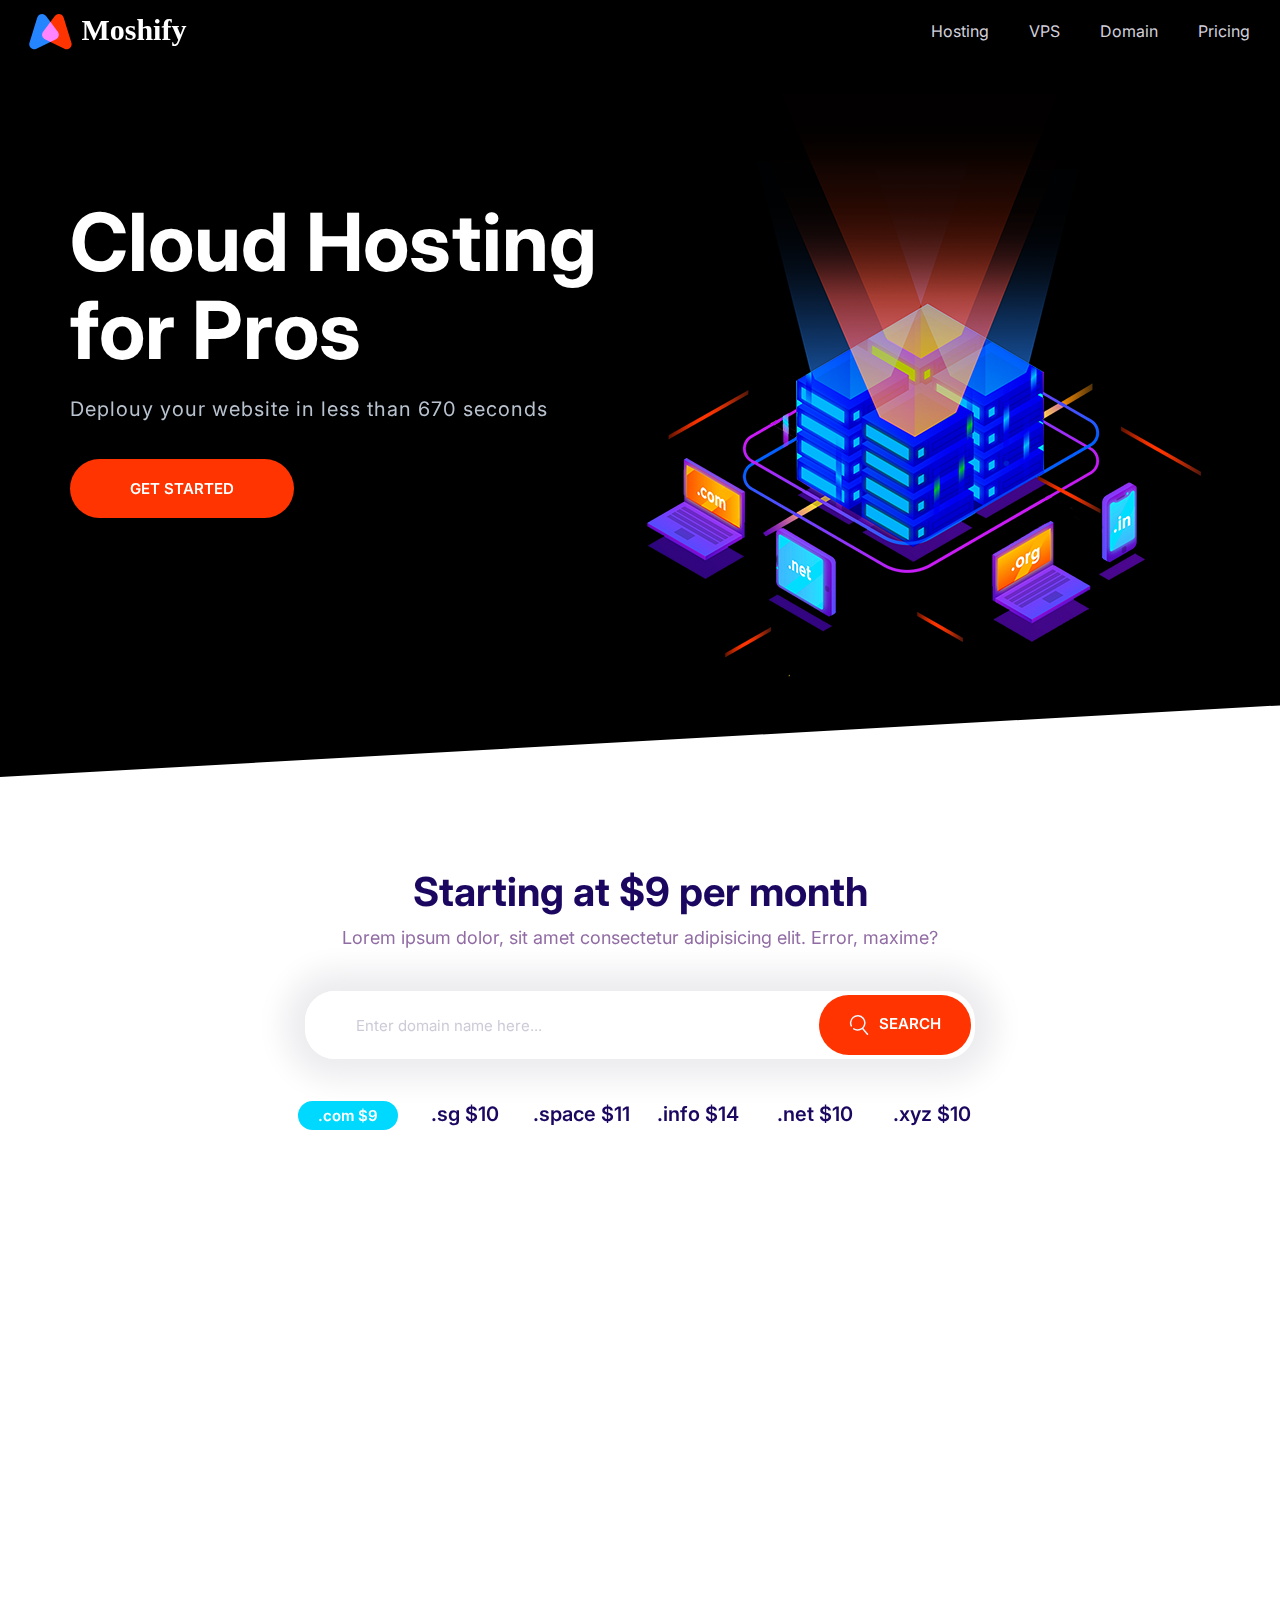
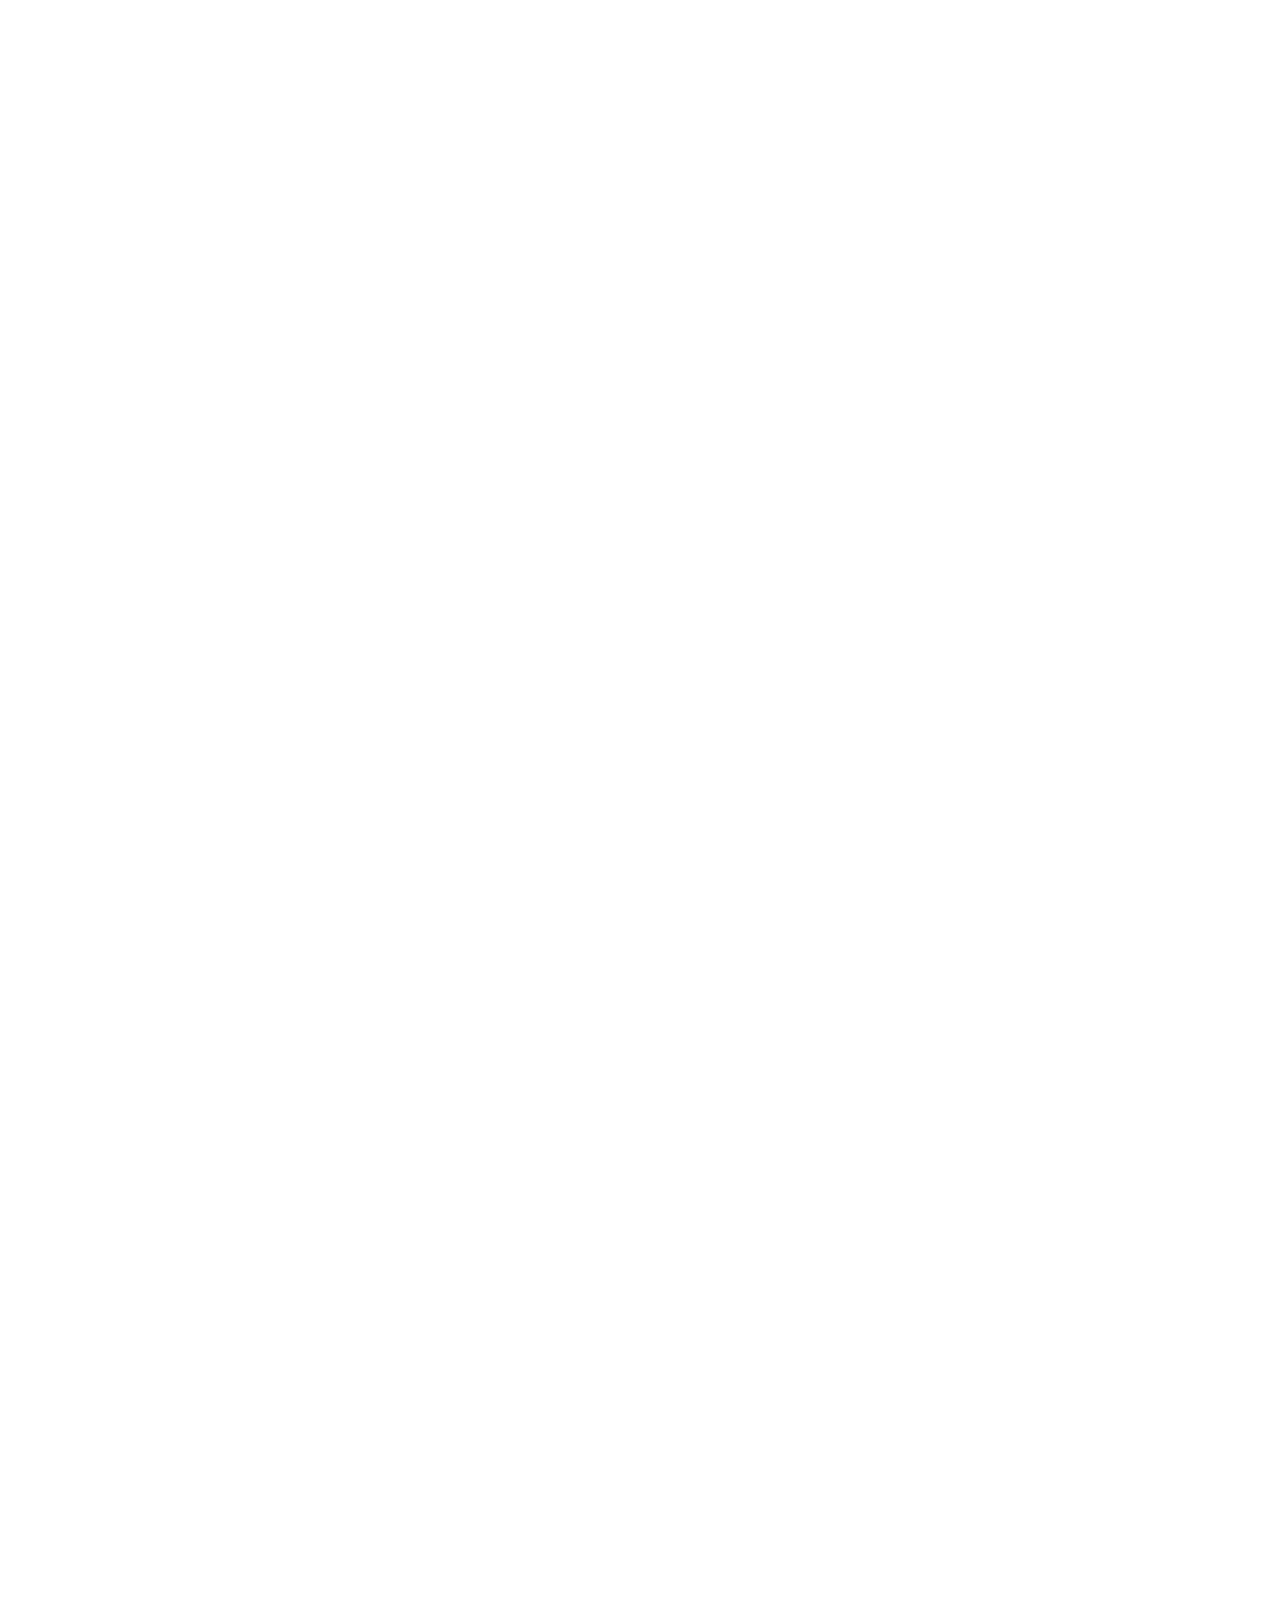
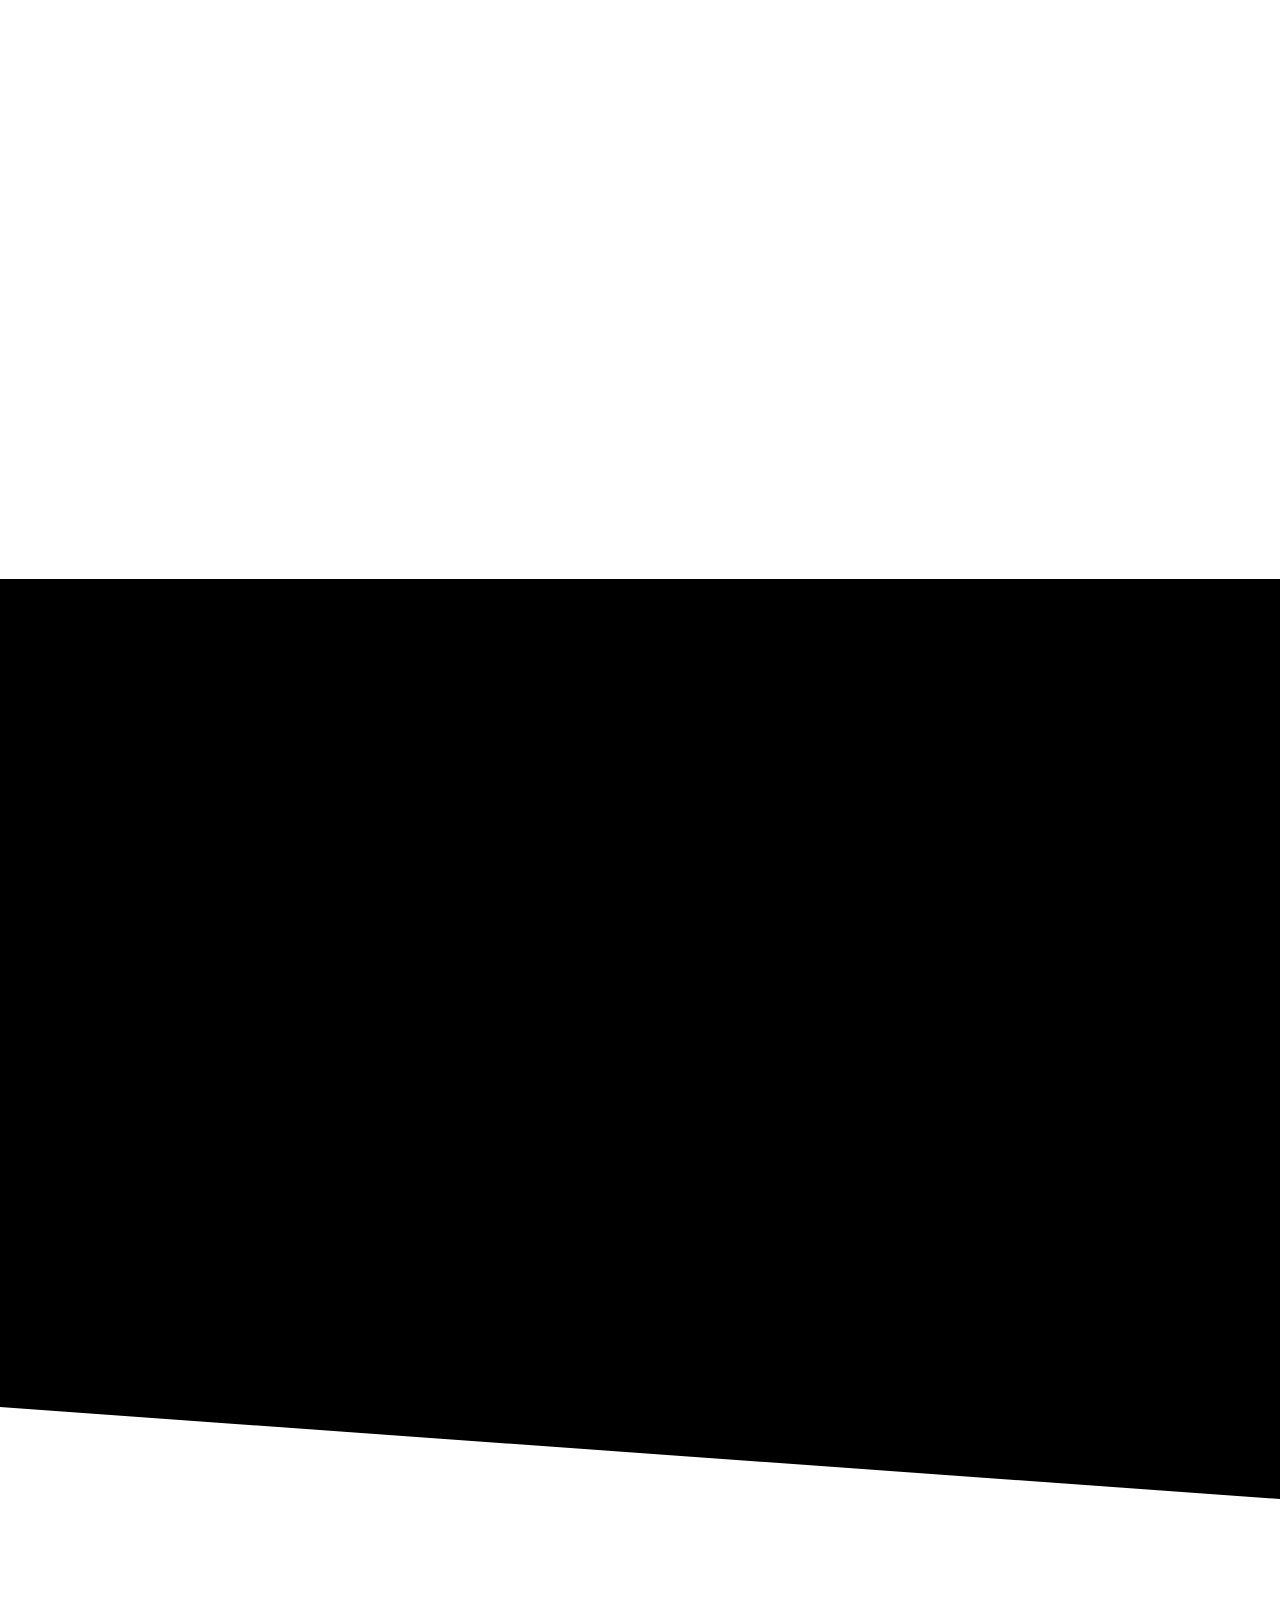
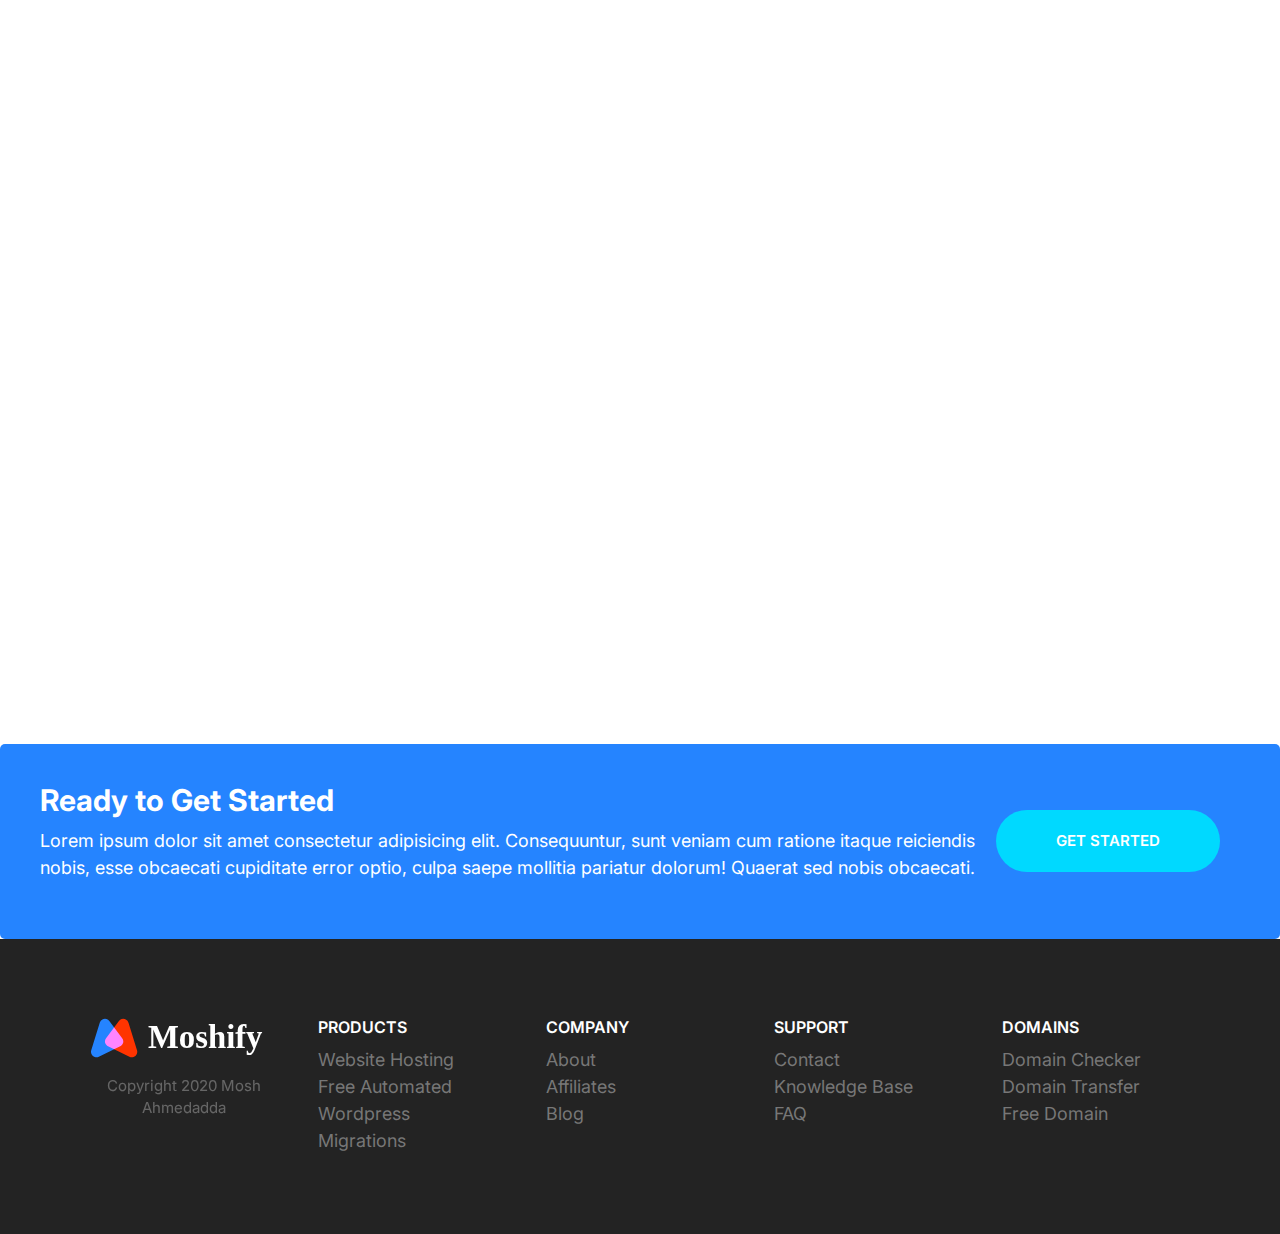
==== index.html @ 7b1c77ed "Moved all files to this new folder." ====
<!DOCTYPE html>
<html lang="en">
  <head>
    <meta charset="UTF-8" />
    <meta http-equiv="X-UA-Compatible" content="IE=edge" />
    <meta name="viewport" content="width=device-width, initial-scale=1.0" />
    <meta name="description" content="Deploy your website in less than 60 secconds">
    <meta property="og:title" content="Moshify...">
    <meta property="og:description" content="Moshify...">
    <meta property="og:image" content="http://">
    <meta property="og:url" content="https://moshified.com">
    <title>Moshify - Go Online for Just $9</title>
    <link rel="preconnect" href="https://fonts.googleapis.com" />
    <link rel="preconnect" href="https://fonts.gstatic.com" crossorigin />
    <link
      href="https://fonts.googleapis.com/css2?family=Inter:wght@400;600;700&family=Open+Sans:wght@400;700&display=swap"
      rel="stylesheet"
    />
    <link rel="stylesheet" href="css/normalize.css" />
    <link rel="stylesheet" href="css/styles.css" />
    <link rel="stylesheet" href="https://unpkg.com/aos@next/dist/aos.css" />
  </head>
  <body>
    <header>
      <nav class="nav collapsible collapsible--expanded">
        <a class="nav__brand" href="/"><img src="images/logo.svg" alt="" /></a>
      <svg class="icon icon--white nav__toggler">
        <use href="images/sprite.svg#menu"></use>
      </svg>
      <ul class="list nav__list collapsible__content">
        <li class="nav__item"><a href="#">Hosting</a></li>
        <li class="nav__item"><a href="#">VPS</a></li>
        <li class="nav__item"><a href="#">Domain</a></li>
        <li class="nav__item"><a href="#">Pricing</a></li>
      </ul>
      </nav>
    </header>
    <section class="block block--dark block--skewed-left hero">
      <div class="container grid grid--1x2">
        <header class="block__header hero__content" data-aos="fade-down">
          <h1 class="block__heading">Cloud Hosting for Pros</h1>
          <p class="hero__tagline">Deplouy your website in less than 670 seconds</p>
          <a href="" class="btn btn--accent btn--stretched">Get Started</a>
        </header>
        <img class="hero__image" src="images/banner.png" alt="" data-aos="fade-left" />
      </div>
    </section>
    <section class="block container block-domain" data-aos="flip-down">
      <header class="block__header">
        <h2>Starting at $9 per month</h2>
        <p>
          Lorem ipsum dolor, sit amet consectetur adipisicing elit. Error,
          maxime?
        </p>
      </header>
      <div class="input-group">
        <input
          type="text"
          class="input"
          placeholder="Enter domain name here..."
        />
        <button class="btn btn--accent">
        <svg class="icon icon--white">
          <use href="images/sprite.svg#search"></use>
        </svg>Search</button>
      </div>
      <ul class="list block-domain__prices">
        <li><span class="badge badge--secondary">.com $9</span></li>
        <li>.sg $10</li>
        <li>.space $11</li>
        <li>.info $14</li>
        <li>.net $10</li>
        <li>.xyz $10</li>
      </ul>
    </section>
    <section class="block container block-plans" data-aos="fade-up">
      <div class="grid grid--1x3">
        <div>
          <div class="plan">
            <div class="card card--secondary">
              <header class="card__header">
                <h3 class="plan__name">Entry</h3>
                <span class="plan__price">$14</span>
                <span class="plan__billing-cycle">/month</span>
                <span class="badge badge--secondary badge--small">10% OFF</span>
                <span class="plan__description">Easy start on the cloud</span>
              </header>
              <div class="card__body">
                <ul class="list list--tick">
                  <li class="list__item">Unlimted Websites</li>
                  <li class="list__item">Unlimited Bandwith</li>
                  <li class="list__item">100 GB SSD Storage</li>
                  <li class="list__item">3 GB RAM</li>
                </ul>
                <button class="btn btn--outline btn--block">Buy Now</button>
              </div>
            </div>
          </div>
        </div>
        <div>
          <div class="plan plan--popular">
            <div class="card card--primary">
              <header class="card__header">
                <h3 class="plan__name">Entry</h3>
                <span class="plan__price">$14</span>
                <span class="plan__billing-cycle">/month</span>
                <span class="badge badge--primary badge--small">10% OFF</span>
                <span class="plan__description">Easy start on the cloud</span>
              </header>
              <div class="card__body">
                <ul class="list list--tick">
                  <li class="list__item">Unlimted Websites</li>
                  <li class="list__item">Unlimited Bandwith</li>
                  <li class="list__item">100 GB SSD Storage</li>
                  <li class="list__item">3 GB RAM</li>
                </ul>
                <button class="btn btn--outline btn--block">Buy Now</button>
              </div>
            </div>
          </div>
        </div>
        <div>
          <div class="plan">
            <div class="card card--secondary">
              <header class="card__header">
                <h3 class="plan__name">Entry</h3>
                <span class="plan__price">$14</span>
                <span class="plan__billing-cycle">/month</span>
                <span class="badge badge--secondary badge--small">10% OFF</span>
                <span class="plan__description">Easy start on the cloud</span>
              </header>
              <div class="card__body">
                <ul class="list list--tick">
                  <li class="list__item">Unlimted Websites</li>
                  <li class="list__item">Unlimited Bandwith</li>
                  <li class="list__item">100 GB SSD Storage</li>
                  <li class="list__item">3 GB RAM</li>
                </ul>
                <button class="btn btn--outline btn--block">Buy Now</button>
              </div>
            </div>
          </div>
        </div>
      </div>
    </section>
    <section class="block container">
      <header class="block__header" data-aos="slide-right">
        <h2>Host on the Cloud to Keep Growing</h2>
        <p>Lorem ipsum dolor sit amet, consectetur adipisicing elit. Velit, sit.</p>
      </header>
      <article class="grid grid--1x2 feature">
        <div class="feature__content" data-aos="zoom-in">
          <span class="icon-container">
          <svg class="icon icon--primary">
            <use href="images/sprite.svg#easy"></use>
          </svg>
          </span>
          <h3 class="feature__heading">Super Easy To use</h3>
          <p>Lorem ipsum dolor sit amet consectetur adipisicing elit. Quidem, tenetur.</p>
          <a href="#" class="link-arrow">Learn More</a>
        </div>
        <picture data-aos="zoom-in-up">
          <source type="image/webp" srcset="images/easy.webp 1x, images/easy@2x.webp 2x">
          <source type="image/jpg" srcset="images/easy.jpg 1x, images/easy@2x.jpg 2x">
          <img class="feature__image" src="images/easy@2x.jpg" alt="">
        </picture>
      </article>
      <article class="grid grid--1x2 feature">
        <div class="feature__content" data-aos="zoom-in-left" >
          <span class="icon-container">
          <svg class="icon icon--primary">
            <use href="images/sprite.svg#growth"></use>
          </svg>
          </span>
          <h3 class="feature__heading">Simply Fast Websites</h3>
          <p>Lorem ipsum dolor sit amet consectetur adipisicing elit. Quidem, tenetur.</p>
          <a href="#" class="link-arrow">Learn More</a>
        </div>
        <picture data-aos="zoom-in-right">
          <source type="image/webp" srcset="images/fast.webp 1x, images/fast@2x.webp 2x">
          <source type="image/jpg" srcset="images/fast.jpg 1x, images/fast@2x.jpg 2x">
          <img class="feature__image" src="images/fast@2x.jpg" alt="">
        </picture>
      </article>
      <article class="grid grid--1x2 feature">
        <div class="feature__content" data-aos="fade-left">
          <span class="icon-container">
          <svg class="icon icon--primary">
            <use href="images/sprite.svg#wordpress"></use>
          </svg>
          </span>
          <h3 class="feature__heading">Wordpress Made Easy</h3>
          <p>Lorem ipsum dolor sit amet consectetur adipisicing elit. Quidem, tenetur.</p>
          <a href="#" class="link-arrow">Learn More</a>
        </div>
        <picture data-aos="fade-right">
          <source type="image/webp" srcset="images/wordpress.webp 1x, images/wordpress@2x.webp 2x">
          <source type="image/jpg" srcset="images/wordpress.jpg 1x, images/wordpress@2x.jpg 2x">
          <img class="feature__image" src="images/wordpress@2x.jpg" alt="">
        </picture>
      </article>
      <article class="grid grid--1x2 feature">
        <div class="feature__content" data-aos="fade-up-right">
          <span class="icon-container">
          <svg class="icon icon--primary">
            <use href="images/sprite.svg#clock"></use>
          </svg>
          </span>
          <h3 class="feature__heading">24/7 Expert Support</h3>
          <p>Lorem ipsum dolor sit amet consectetur adipisicing elit. Quidem, tenetur.</p>
          <a href="#" class="link-arrow">Learn More</a>
        </div>
        <picture data-aos="fade-up-left">
          <source type="image/webp" srcset="images/support.webp 1x, images/support@2x.webp 2x">
          <source type="image/jpg" srcset="images/support.jpg 1x, images/support@2x.jpg 2x">
          <img class="feature__image" src="images/support@2x.jpg" alt="">
        </picture>
      </article>
    </section>
    <section class="block block--dark block--skewed-right block-showcase">
      <header class="block__header" data-aos="fade-right">
        <h2>User-friendly Control Panel</h2>
      </header>
      <div class="container grid grid--1x2">
        <picture class="block-showcase__image" data-aos="slide-right">
          <source
            type="image/webp"
            srcset="images/ipad.webp 1x, images/ipad@2x.webp 2x"
          />
          <source
            type="image/png"
            srcset="images/ipad.png 1x, images/ipad@2x.png 2x"
          />
          <img src="images/ipad.png" alt="" />
        </picture>
        <ul class="list" data-aos="fade-left">
          <li><div class="media">
            <div class="media__image">
              <svg class="icon icon--primary">
                <use href="images/sprite.svg#snap"></use>
              </svg>
            </div>
            <div class="media__body">
              <h3 class="media__title">Easy Start & Managed Updates</h3>
              <p>Lorem ipsum dolor sit amet consectetur adipisicing elit. At ipsum suscipit ut repellendus blanditiis totam, libero molestiae ex necessitatibus voluptas tempora vel voluptatum rem expedita quos quis nemo sed vero.</p>
            </div>
          </div></li>
          <li><div class="media">
            <div class="media__image">
              <svg class="icon icon--primary">
                <use href="images/sprite.svg#growth"></use>
              </svg>
            </div>
            <div class="media__body">
              <h3 class="media__title">Staging, GIT & WPCLI</h3>
              <p>Lorem ipsum dolor sit amet consectetur adipisicing elit. At ipsum suscipit ut repellendus blanditiis totam, libero molestiae ex necessitatibus voluptas tempora vel voluptatum rem expedita quos quis nemo sed vero.</p>
            </div>
          </div></li>
          <li><div class="media">
            <div class="media__image">
              <svg class="icon icon--primary">
                <use href="images/sprite.svg#wordpress"></use>
              </svg>
            </div>
            <div class="media__body">
              <h3 class="media__title">Dynamic Caching & More</h3>
              <p>Lorem ipsum dolor sit amet consectetur adipisicing elit. At ipsum suscipit ut repellendus blanditiis totam, libero molestiae ex necessitatibus voluptas tempora vel voluptatum rem expedita quos quis nemo sed vero.</p>
            </div>
          </div></li>
        </ul>
      </div>
    </section>
    <section class="block" data-aos="zoom-in">
      <header class="block__header" >
        <h2>What our Customers are Saying</h2>
        <p>Lorem ipsum dolor sit amet consectetur adipisicing elit. Fugiat, nesciunt.</p>
      </header>
      <div class="container" >
        <div class="card testimonial">
          <div class="grid grid--1x2">
            <div class="testimonial__image">
              <img src="images/testimonial.jpg" alt="A happy, smiling customer" />
              <span class="icon-container icon-container--accent">
              <svg class="icon icon--white icon--small">
                <use href="images/sprite.svg#quotes"></use>
              </svg>
              </span>
            </div>
            <blockquote class="quote">
              <p class="quote__text">
                Lorem ipsum, dolor sit amet consectetur adipisicing elit. Porro tempore
                necessitatibus quae tenetur dicta ratione atque natus aut dolores ea?
              </p>
              <footer>
                <div class="media">
                  <div class="media__image">
                    </svg><svg class="icon icon--primary quote__line">
                      <use href="images/sprite.svg#line"></use>
                    </svg>
                  </div>
                  <div class="media__body">
                    <h3 class="media__title quote__author">John Smith</h3>
                    <p class="quote__company">ABC Company</p>
                  </div>
                </div>
              </footer>
            </blockquote>
          </div>
        </div>
      </div>
    </section>
    <div class="callout callout--primary">
      <div class="grid grid--1x2">
        <div class="callout__content">
          <h2 class="callout__heading">Ready to Get Started</h2>
          <p>
            Lorem ipsum dolor sit amet consectetur adipisicing elit. Consequuntur,
            sunt veniam cum ratione itaque reiciendis nobis, esse obcaecati
            cupiditate error optio, culpa saepe mollitia pariatur dolorum! Quaerat
            sed nobis obcaecati.
          </p>
        </div>
        <a href="" class="btn btn--secondary btn--stretched">Get Started</a>
      </div>
    </div>
    <footer class="block block--dark footer">
      <div class="container grid footer__sections">
        <section class="collapsible collapsible--expanded footer__section">
          <div class="collapsible__header">
            <h2 class="collapsible__heading footer__heading">Products</h2>
            <svg class="icon icon--white collapsible__chevron">
              <use href="images/sprite.svg#chevron"></use>
            </svg>
          </div>
          <div class="collapsible__content">
            <ul class="list">
              <li><a href="#">Website Hosting</a></li>
              <li><a href="#">Free Automated Wordpress</a></li>
              <li><a href="#">Migrations</a></li>
            </ul>
          </div>
        </section>
        <section class="collapsible footer__section">
          <div class="collapsible__header">
            <h2 class="collapsible__heading footer__heading">Company</h2>
            <svg class="icon icon--white collapsible__chevron">
              <use href="images/sprite.svg#chevron"></use>
            </svg>
          </div>
          <div class="collapsible__content">
            <ul class="list">
              <li><a href="#">About</a></li>
              <li><a href="#">Affiliates</a></li>
              <li><a href="#">Blog</a></li>
            </ul>
          </div>
        </section>
        <section class="collapsible footer__section">
          <div class="collapsible__header">
            <h2 class="collapsible__heading footer__heading">Support</h2>
            <svg class="icon icon--white collapsible__chevron">
              <use href="images/sprite.svg#chevron"></use>
            </svg>
          </div>
          <div class="collapsible__content">
            <ul class="list">
              <li><a href="#">Contact</a></li>
              <li><a href="#">Knowledge Base</a></li>
              <li><a href="#">FAQ</a></li>
            </ul>
          </div>
        </section>
        <section class="collapsible footer__section">
          <div class="collapsible__header">
            <h2 class="collapsible__heading footer__heading">Domains</h2>
            <svg class="icon icon--white collapsible__chevron">
              <use href="images/sprite.svg#chevron"></use>
            </svg>
          </div>
          <div class="collapsible__content">
            <ul class="list">
              <li><a href="#">Domain Checker</a></li>
              <li><a href="#">Domain Transfer</a></li>
              <li><a href="#">Free Domain</a></li>
            </ul>
          </div>
        </section>
        <section class="footer__brand">
          <img src="images/logo.svg" alt="">
          <p class="footer__copyright">Copyright 2020 Mosh Ahmedadda</p>
        </section>
      </div>
    </footer>
    <script src="js/main.js"></script>
    <script src="https://unpkg.com/aos@next/dist/aos.js"></script>
    <script>
      AOS.init();
    </script>
  </body>
</html>
---- css/styles.css ----
:root {
  --color-primary: #2584ff;
  --color-secondary: #00d9ff;
  --color-accent: #ff3400;
  --color-headings: #1b0760;
  --color-body: #916ca4;
  --color-body-darker: #5c5577;
  --color-border: #ccc;
  --border-radius: 30px;
}

*,
*::after,
*::before {
  box-sizing: border-box;
}

/* Typography */
::selection {
  background: var(--color-primary);
  color: #fff;
}

html {
  /* 62.5% of 16px = 10px */
  font-size: 62.5%;
}

body {
  font-family: Inter, Arial, Helvetica, sans-serif;
  font-size: 2.4rem;
  line-height: 1.5;
  color: var(--color-body);
}

h1,
h2,
h3 {
  color: var(--color-headings);
  margin-bottom: 1rem;
  line-height: 1.1;
}

h1 {
  font-size: 7rem;
}

h2 {
  font-size: 4rem;
}

h3 {
  font-size: 3rem;
  font-weight: 500;
}

p {
  margin-top: 0;
}

@media screen and (min-width: 1024px) {
  body {
    font-size: 1.8rem;
  }
  h1 {
    font-size: 8rem;
  }
  h2 {
    font-size: 4rem;
  }
  h3 {
    font-size: 2.4rem;
  }
}

a {
  text-decoration: none;
}

/* Links */
.link-arrow {
  color: var(--color-accent);
  text-transform: uppercase;
  font-size: 2rem;
  font-weight: bold;
}

.link-arrow::after {
  content: "-->";
  margin-left: 5px;
  transition: margin 0.15s;
}

.link-arrow:hover::after {
  margin-left: 10px;
}

@media screen and (min-width: 1024px) {
  .link-arrow {
    font-size: 1.5rem;
  }
}

/* Badges */

.badge {
  border-radius: 20px;
  font-size: 2rem;
  font-weight: 600;
  padding: 0.5rem 2rem;
  white-space: nowrap;
}

.badge--primary {
  background: var(--color-primary);
  color: #fff;
}

.badge--secondary {
  background: var(--color-secondary);
  color: #fff;
}

.badge--small {
  font-size: 1.6rem;
  padding: 0.5rem 1.5rem;
}

@media screen and (min-width: 1024px) {
  .badge {
    font-size: 1.5rem;
  }

  .badge--small {
    font-size: 1.2rem;
  }
}

/* Lists */

.list {
  list-style: none;
  padding-left: 0;
}

.list--inline .list__item {
  display: inline-block;
  margin-right: 2rem;
}

.list--tick {
  list-style-image: url(../images/tick.svg);
  padding-left: 3rem;
  color: var(--color-headings);
}

.list--tick .list__item {
  padding-left: 0.5rem;
  margin-bottom: 1rem;
}

@media screen and (min-width: 1024px) {
  .list--tick .list__item {
    padding-left: 0;
  }
}

/* Icons */

.icon {
  width: 40px;
  height: 40px;
}

.icon--primary {
  fill: var(--color-primary);
}

.icon--small {
  width: 30px;
  height: 30px;
}

.icon--white {
  fill: #fff;
}

.icon-container {
  background: #f3f9f8;
  width: 64px;
  height: 64px;
  border-radius: 100%;
  display: inline-flex;
  justify-content: center;
  align-items: center;
}

.icon-container--accent {
  background: var(--color-accent);
}

/* Buttons */

.btn {
  border-radius: 40px;
  border: 0;
  color: #fff;
  cursor: pointer;
  font-size: 1.8rem;
  font-weight: 600;
  margin: 1rem 0;
  outline: 0;
  padding: 2rem 3rem;
  text-align: center;
  text-transform: uppercase;
  white-space: nowrap;
}

.btn .icon {
  width: 2rem;
  height: 2rem;
  margin-right: 1rem;
  vertical-align: middle;
}

.btn--primary {
  background: var(--color-primary);
  color: #fff;
}

.btn--primary:hover {
  background: #3a8ffd;
}

.btn--secondary {
  background: var(--color-secondary);
  color: #fff;
}

.btn--secondary:hover {
  background: #00c8eb;
}

.btn--accent {
  background: var(--color-accent);
  color: #fff;
}

.btn--accent:hover {
  background: #ec3000;
}

.btn--block {
  width: 100%;
  display: inline-block;
}

.btn--outline {
  background: #fff;
  color: var(--color-headings);
  border: 2px solid var(--color-headings);
}

.btn--stretched {
  padding-left: 6rem;
  padding-right: 6rem;
}

.btn--outline:hover {
  background: var(--color-headings);
  color: #fff;
}

@media screen and (min-width: 1024px) {
  .btn {
    font-size: 1.5rem;
  }
}

/* Inputs */

.input {
  border-radius: var(--border-radius);
  border: 1px solid var(--color-border);
  color: var(--color-headings);
  font-size: 2rem;
  outline: 0;
  padding: 1.5rem 3.5rem;
}

::placeholder {
  color: #cdcbd7;
}

.input-group {
  border: 1px solid var(--color-border);
  border-radius: var(--border-radius);
  display: flex;
}

.input-group .input {
  border: 0;
  flex-grow: 1;
  padding: 1.5rem 4vw;
  width: 0;
}

.input-group .btn {
  margin: 4px;
}

@media screen and (min-width: 1024px) {
  .input {
    font-size: 1.5rem;
  }
}

/* Cards */

.card {
  border-radius: 7px;
  box-shadow: 0 0 20px 10px #f3f3f3;
  overflow: hidden;
}

.card__header,
.card__body {
  padding: 2rem 3rem;
}

.card--primary .card__header {
  background: var(--color-primary);
  color: #fff;
}

.card--secondary .card__header {
  background: var(--color-secondary);
  color: #fff;
}

.card--primary .badge--primary {
  background: #126de4;
}

.card--secondary .badge--secondary {
  background: #02cdf1;
}

/* Plans */
.plan {
  transition: transform 0.2s ease-out;
}

.plan__name {
  color: #fff;
  margin: 0;
  font-weight: 500;
  font-size: 2.4rem;
}

.plan__price {
  font-size: 6rem;
}

.plan__billing-cycle {
  font-size: 2.4rem;
  font-weight: 300;
  opacity: 0.8;
  margin-right: 1rem;
}

.plan__description {
  font-size: 2rem;
  font-weight: 300;
  letter-spacing: 1px;
  display: block;
}

.plan .list__item {
  margin-bottom: 2rem;
}

.plan--popular {
  transform: scale(1.1);
}

.plan--popular .card__header {
  position: relative;
}

.plan--popular .card__header::before {
  content: url(../images/popular.svg);
  width: 40px;
  display: inline-block;
  position: absolute;
  top: -6px;
  right: 5%;
}

.plan:hover {
  transform: scale(1.05);
}

.plan--popular:hover {
  transform: scale(1.15);
}

@media screen and (min-width: 1024px) {
  .plan__name {
    font-size: 1.4rem;
  }

  .plan__price {
    font-size: 5rem;
  }

  .plan__billing-cycle {
    font-size: 1.6rem;
  }

  .plan__description {
    font-size: 1.7rem;
  }
}

/* Media */

.media {
  display: flex;
  margin-bottom: 4rem;
}

.media__title {
  margin-top: 0;
}

.media__body {
  margin: 0 2rem;
}

.media__image {
  margin-top: 1rem;
}

/* Quote */
.quote {
  font-size: 3rem;
  font-style: italic;
  color: var(--color-body-darker);
  line-height: 1.3;
}

.quote__text::before {
  content: open-quote;
}

.quote__text::after {
  content: close-quote;
}

.quote__author {
  font-size: 3rem;
  font-style: normal;
  font-weight: 500;
  margin-bottom: 0;
}

.quote__company {
  font-size: 2rem;
  font-style: normal;
  opacity: 0.4;
}

.quote__line {
  position: relative;
  bottom: 10px;
}

@media screen and (min-width: 1024px) {
  .quote {
    font-size: 2rem;
  }

  .quote__author {
    font-size: 2.4rem;
  }

  .quote__company {
    font-size: 1.6rem;
  }
}

/* Grids */
.grid {
  display: grid;
}

@media screen and (min-width: 768px) {
  .grid--1x2 {
    grid-template-columns: repeat(2, 1fr);
  }
}

@media screen and (min-width: 1024px) {
  .grid--1x3 {
    grid-template-columns: repeat(3, 1fr);
  }
}

/* Testimonials */
.testimonial {
  padding: 3rem;
}

.testimonial__image {
  position: relative;
}

.testimonial__image > img {
  width: 100%;
}

.testimonial__image > .icon-container {
  position: absolute;
  top: 3rem;
  right: -32px;
}

@media screen and (min-width: 768px) {
  .testimonial .quote,
  .testimonial .quote__author {
    font-size: 2.4rem;
  }

  .testimonial .quote {
    margin-left: 6rem;
  }
}

/* Callouts */
.callout {
  padding: 4rem;
  border-radius: 5px;
}

.callout--primary {
  background: var(--color-primary);
  color: #fff;
}

.callout__heading {
  color: #fff;
  margin-top: 0;
  font-size: 3rem;
}

.callout .btn {
  align-self: center;
  justify-self: center;
}

.callout__content {
  text-align: center;
}

@media screen and (min-width: 768px) {
  .callout .grid--1x2 {
    grid-template-columns: 1fr auto;
  }

  .callout__content {
    text-align: left;
  }

  .callout .btn {
    justify-self: start;
    margin: 0 2rem;
  }
}

/* Collapsibles */
.collapsible__header {
  display: flex;
  justify-content: space-between;
}

.collapsible__heading {
  margin-top: 0;
  font-size: 3rem;
}

.collapsible__chevron {
  transform: rotate(-90deg);
  transition: transform 0.3s;
}

.collapsible__content {
  max-height: 0;
  overflow: hidden;
  opacity: 0;
  transition: all 0.3s;
}

.collapsible--expanded .collapsible__chevron {
  transform: rotate(0);
}

.collapsible--expanded .collapsible__content {
  max-height: 100vh;
  opacity: 1;
}

.collapsible__content-list {
  padding-left: 1rem;
  padding-bottom: 2rem;
  padding-top: 0;
}

/* Blocks */
.block {
  --padding-vertical: 6rem;
  padding: var(--padding-vertical) 2rem;
}

.block__header {
  text-align: center;
  margin-bottom: 4rem;
}

.block__heading {
  margin-top: 0;
}

.block--dark {
  background: #000;
  color: #7b858b;
}

.block--dark h1,
.block--dark h2,
.block--dark h3 {
  color: #fff;
}

.block--skewed-right {
  padding-bottom: calc(var(--padding-vertical) + 4rem);
  clip-path: polygon(0 0, 100% 0%, 100% 100%, 0 90%);
}

.block--skewed-left {
  padding-bottom: calc(var(--padding-vertical) + 4rem);
  clip-path: polygon(0 0, 100% 0%, 100% 90%, 0 100%);
}

.container {
  max-width: 1140px;
  margin: 0 auto;
}

/* Navigation */
.nav {
  background: #000;
  display: flex;
  justify-content: space-between;
  flex-wrap: wrap;
  padding: 0 1rem;
  align-items: center;
}

.nav__list {
  width: 100%;
  margin: 0;
}

.nav__item {
  padding: 0.5rem 2rem;
  border-bottom: 1px solid #222;
}

.nav__item > a {
  color: #d2d0db;
  transition: color 0.3s;
}

.nav__item > a:hover {
  color: #fff;
}

.nav__toggler {
  opacity: 0.5;
  transition: box-shadow 0.15s;
  cursor: pointer;
}

.nav.collapsible--expanded .nav__toggler {
  opacity: 1;
  box-shadow: 0 0 0 3px #666;
  border-radius: 5px;
}

.nav__brand {
  transform: translateY(5px);
}

@media screen and (min-width: 768px) {
  .nav__toggler {
    display: none;
  }

  .nav__list {
    width: auto;
    display: flex;
    font-size: 1.6rem;
    max-height: 100%;
    opacity: 1;
  }

  .nav__item {
    border: 0;
  }
}

/* Hero */

.hero__tagline {
  font-size: 2rem;
  color: #b9c3cf;
  letter-spacing: 1px;
  margin: 2rem 0 5rem;
}

.hero__image {
  width: 100%;
}

@media screen and (min-width: 768px) {
  .hero {
    padding-top: 0;
  }
  .hero__content {
    text-align: left;
    align-self: center;
  }
}

/* Domain Block */
.block-domain .input-group {
  box-shadow: 0 0 30px 20px #ecebee;
  border: 0;
  margin: 4rem auto;
  max-width: 670px;
}

.block-domain__prices {
  color: var(--color-headings);
  display: grid;
  grid-template-columns: repeat(2, 1fr);
  grid-template-rows: repeat(2, 6rem);
  font-size: 2rem;
  font-weight: 600;
  justify-items: center;
  max-width: 700px;
  margin: 0 auto;
}

@media screen and (min-width: 768px) {
  .block-domain__prices {
    grid-template-columns: repeat(auto-fit, minmax(10rem, 1fr));
  }
}

/* Plans Block */
.block-plans .grid {
  gap: 8rem 4rem;
}

.block-plans .card {
  max-width: 500px;
  margin: 0 auto;
}

/* Feature Block */
.feature {
  gap: 4rem 2rem;
  margin: 12rem;
}

.feature:first-of-type {
  margin-top: 6rem;
}

.feature__heading {
  margin: 1rem 0;
}

.feature__image {
  width: 100%;
}

@media screen and (min-width: 768px) {
  .feature:nth-of-type(even) .feature__content {
    order: 2;
  }
}

/* Showcase Block */
.block-showcase__image > img {
  width: 100%;
}

@media screen and (min-width: 768px) {
  .block-showcase .grid {
    grid-template-columns: 50% 50%;
  }

  .block-showcase__image {
    justify-self: end;
  }

  .block-showcase__image > img {
    width: auto;
    max-width: 700px;
  }
}

/* Footer */
.footer {
  background: #232323;
}

.footer a {
  color: #777;
  transition: color 0.3s;
}

.footer a:hover {
  color: #fff;
}

.footer__section {
  padding: 2rem;
  border-bottom: 1px solid #393939;
}

.footer__section .list {
  margin: 0;
}

.footer__heading {
  text-transform: uppercase;
  font-weight: 600;
}

.footer__brand {
  margin-top: 5rem;
  text-align: center;
}

.footer__brand img {
  /* TODO: Consider refactoring this and applying to all images. */
  width: 100%;
  max-width: 230px;
}

.footer__copyright {
  font-size: 2.1rem;
  color: #fff;
  opacity: 0.3;
}

@media screen and (min-width: 768px) {
  .footer__sections {
    grid-template-columns: repeat(auto-fit, minmax(10rem, 1fr));
  }

  .footer .collapsible__chevron {
    display: none;
  }

  .footer .collapsible__content {
    opacity: 1;
    max-height: 100%;
  }

  .footer__brand {
    order: -1;
    margin-top: 1rem;
  }

  .footer__copyright {
    font-size: 1.5rem;
  }

  .footer__section {
    border: none;
  }

  .footer__heading {
    font-size: 1.6rem;
  }
}
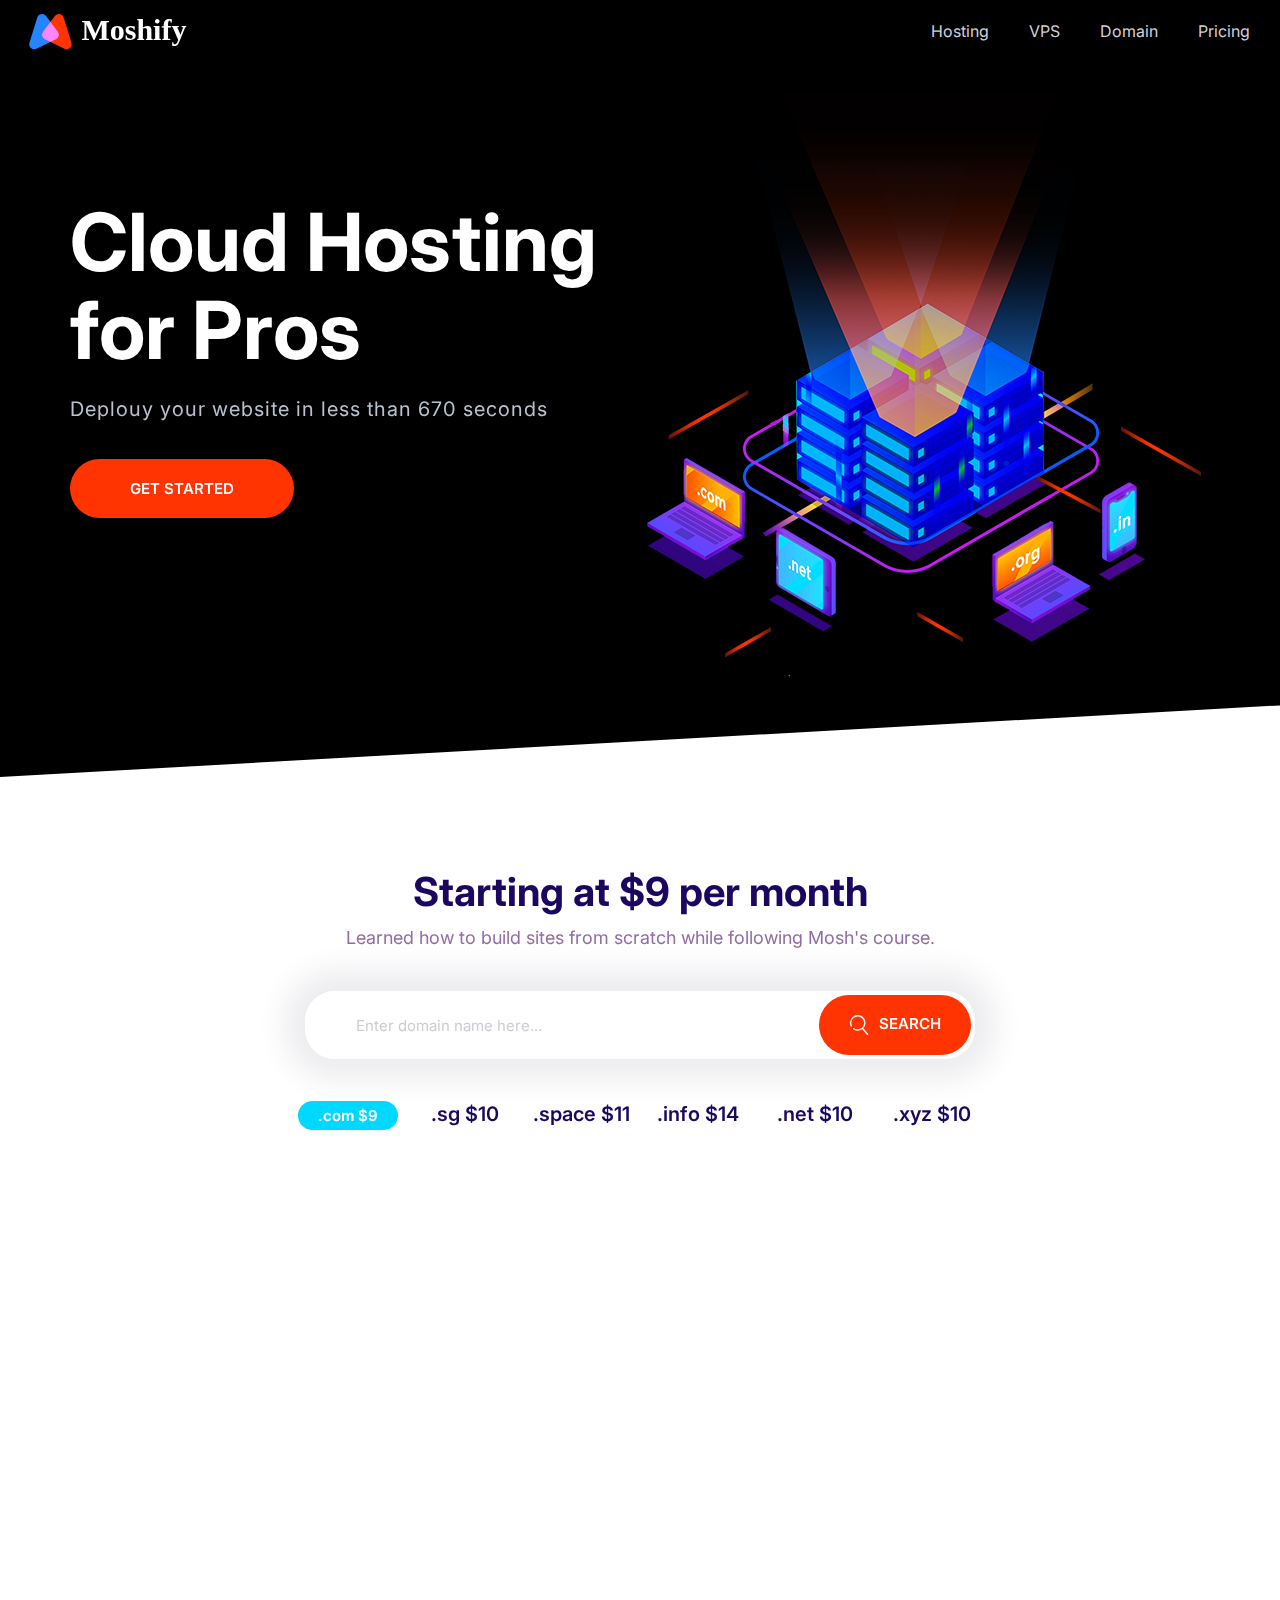
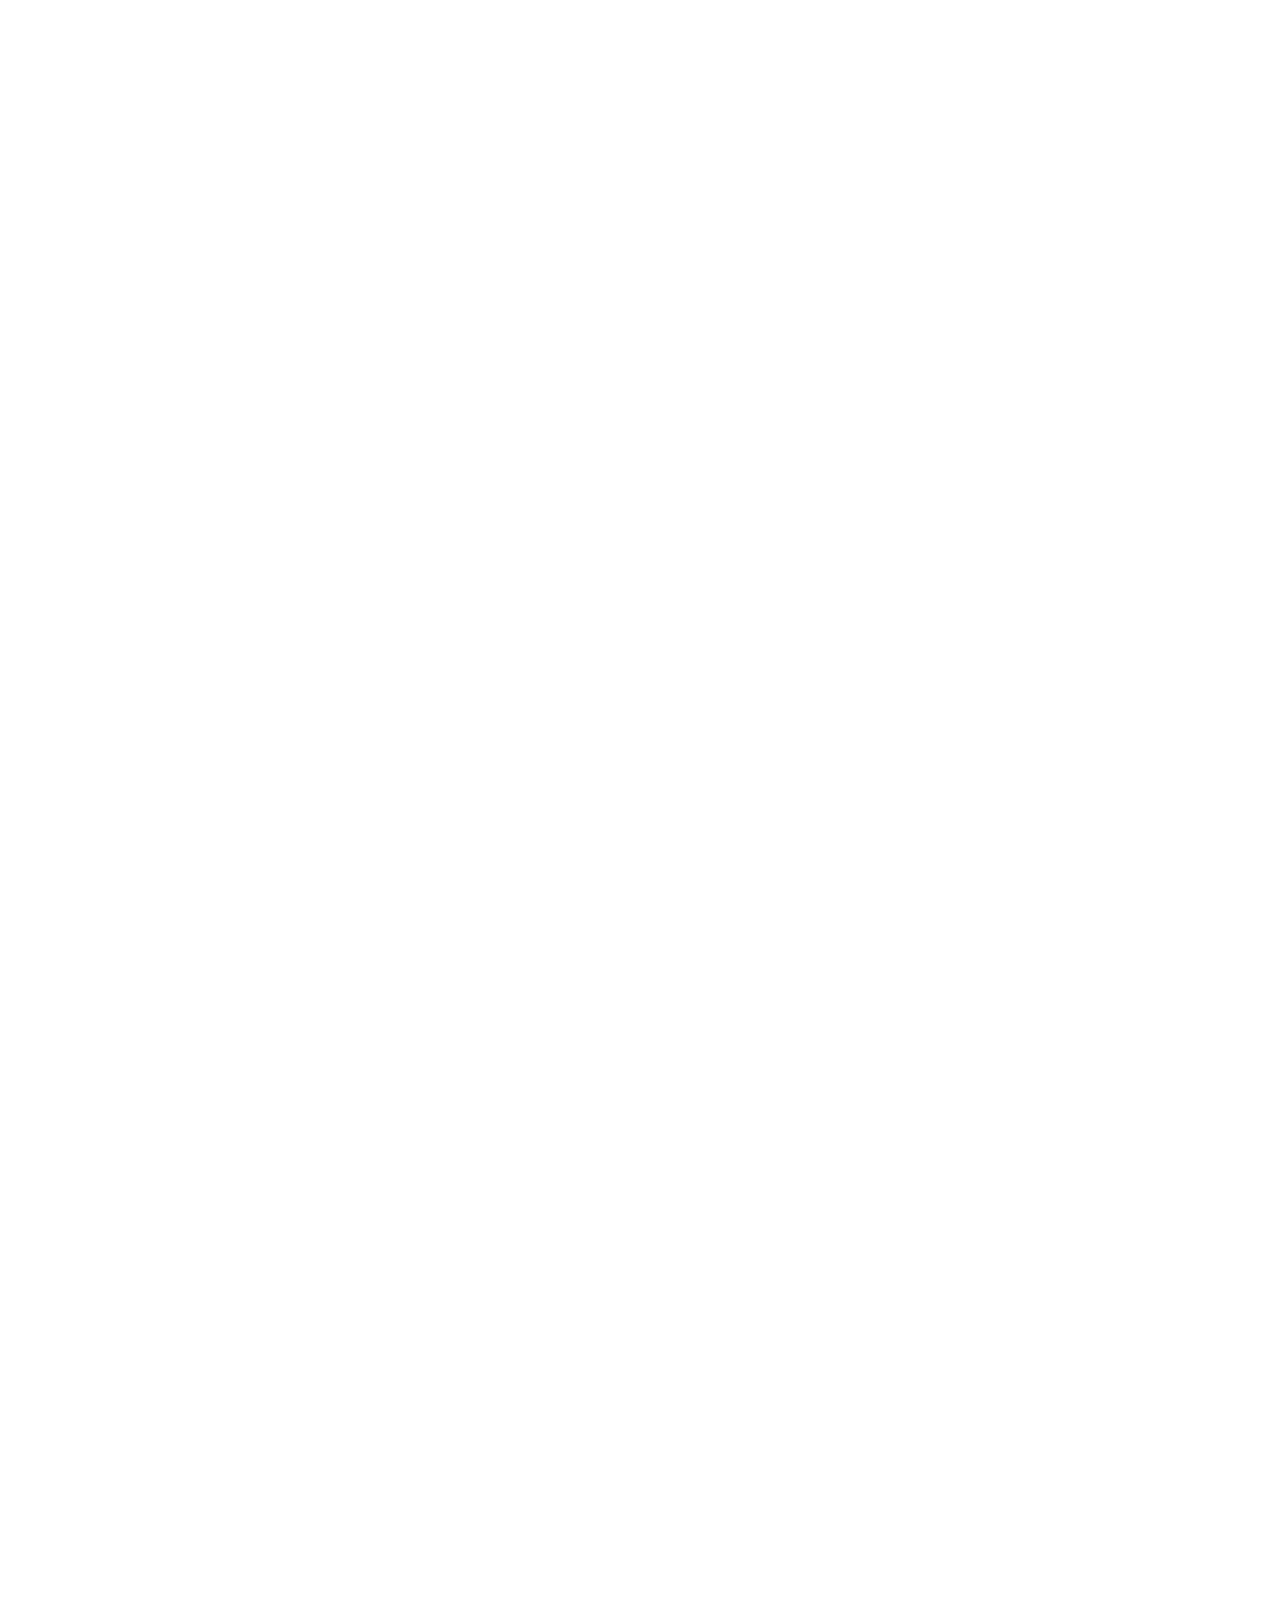
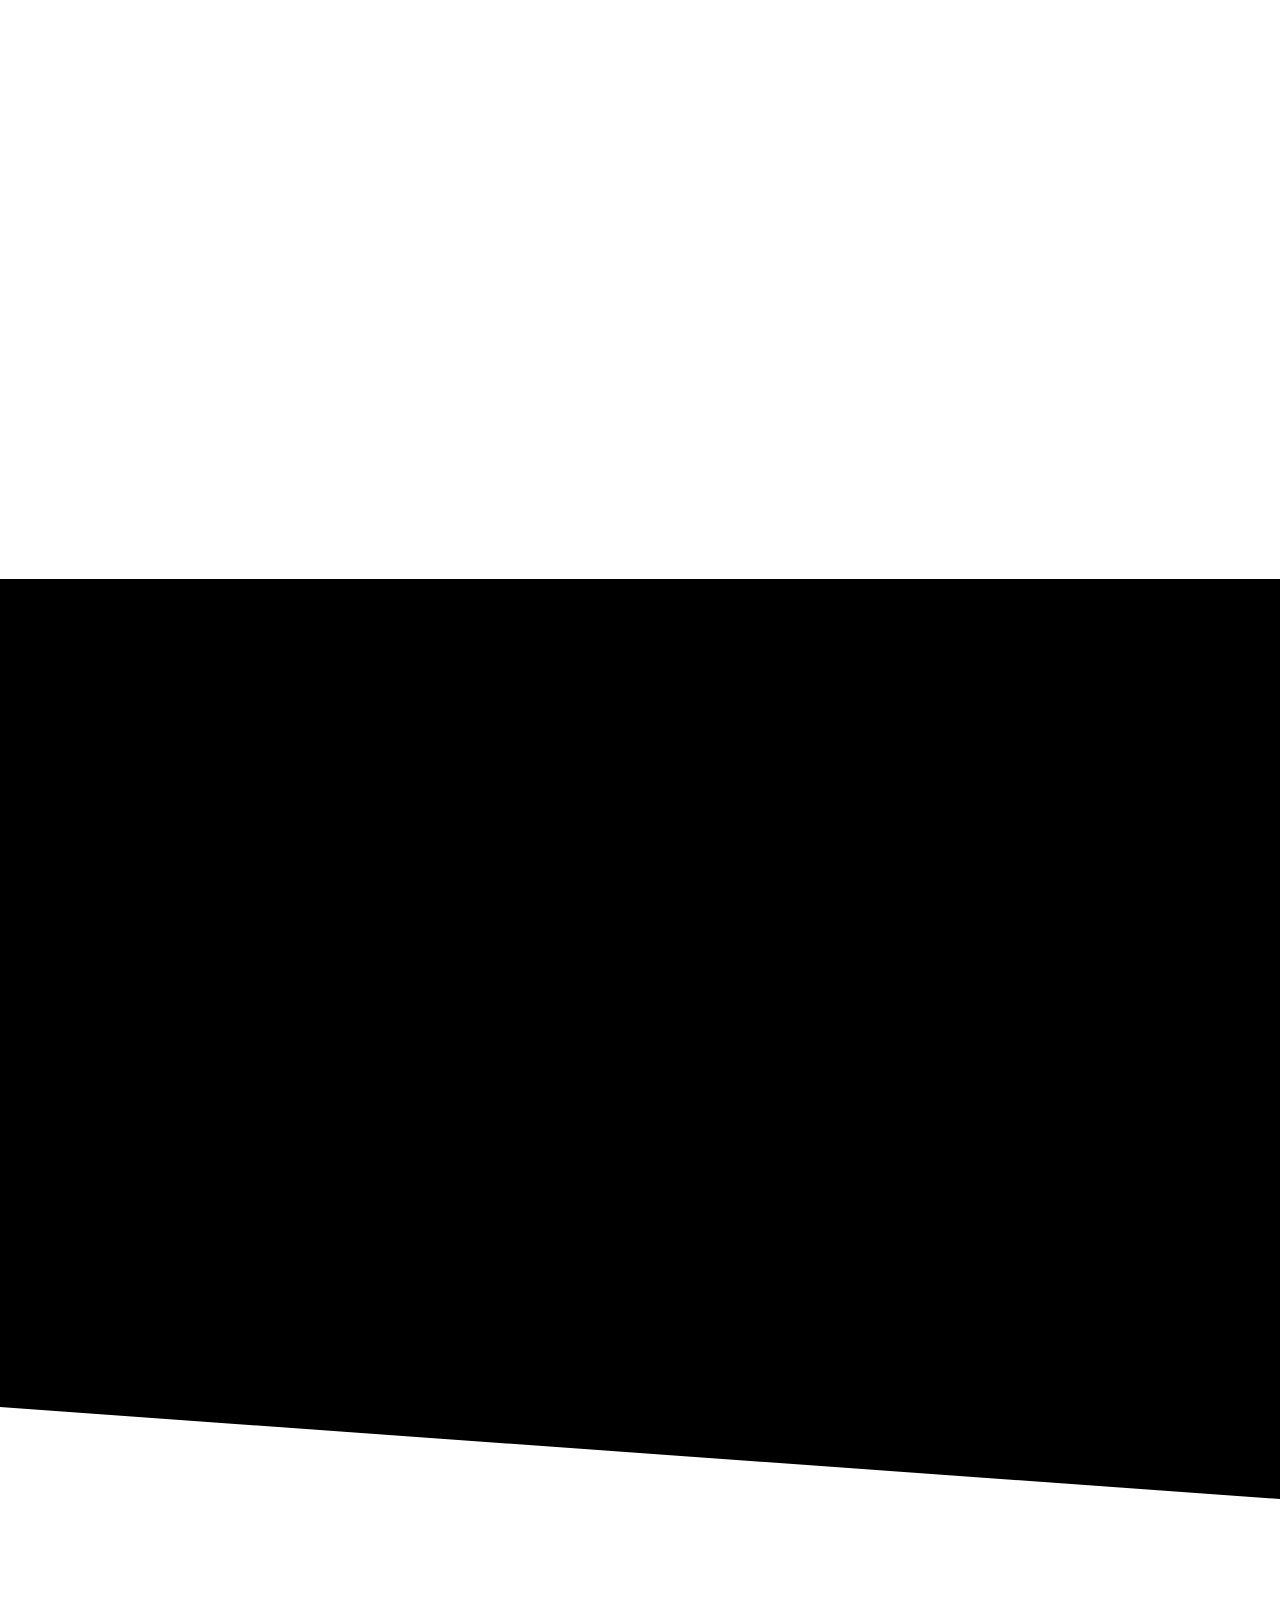
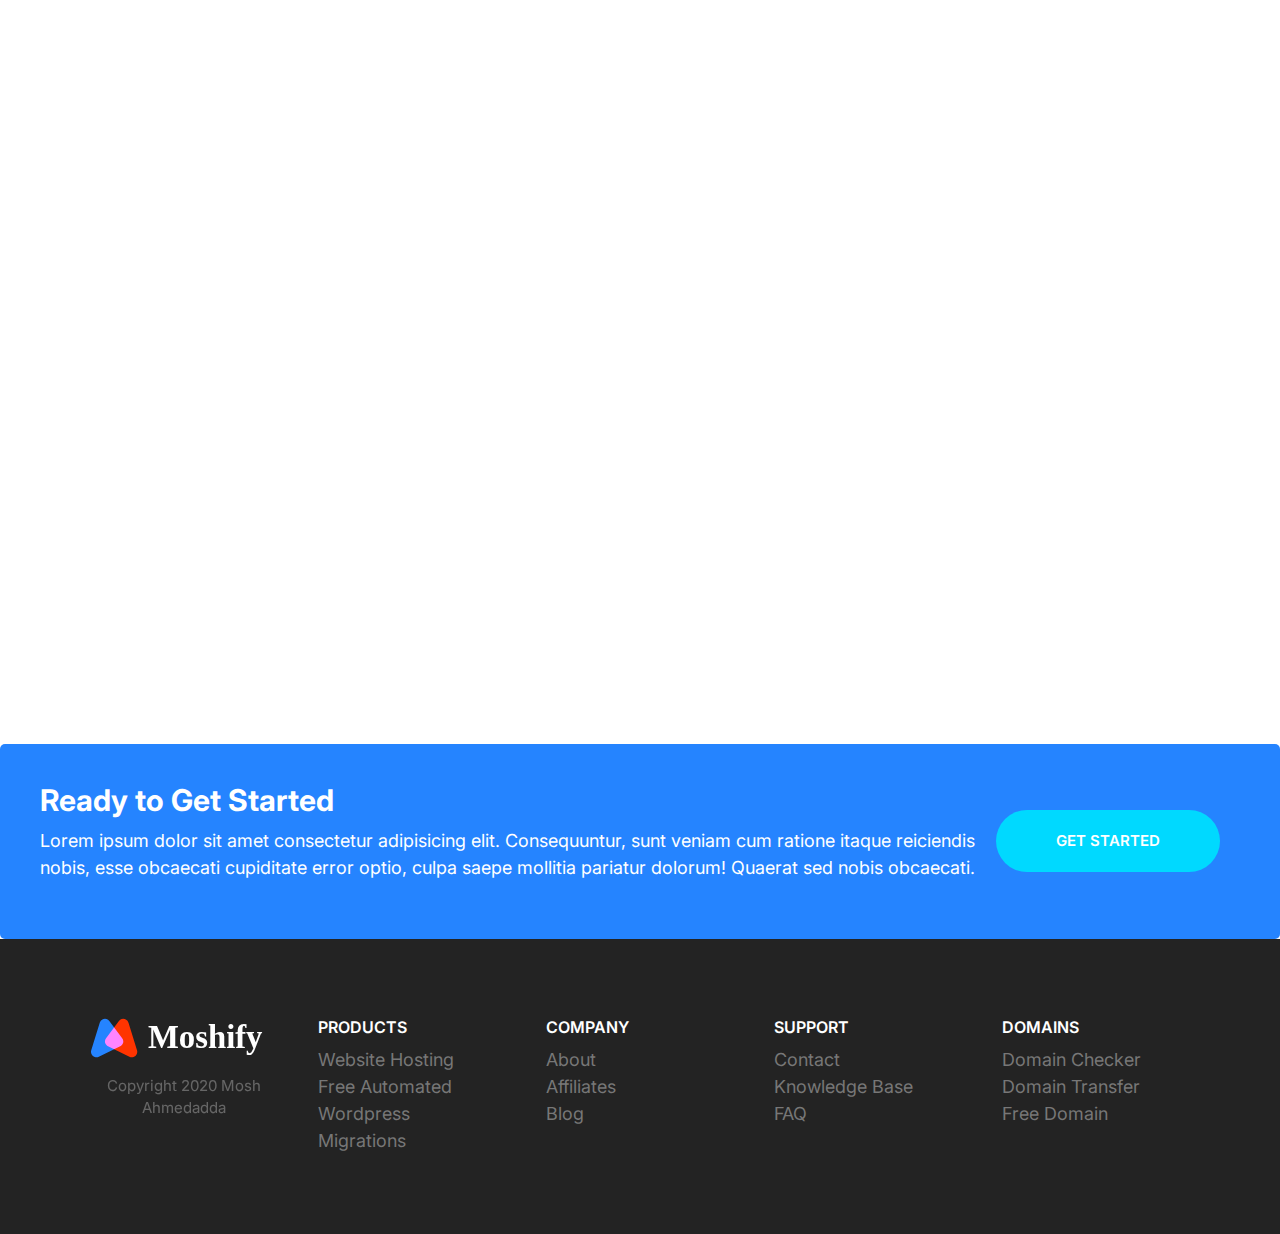
==== commit 1e474f98: "Changed hero text" ====
--- a/index.html
+++ b/index.html
@@ -49,8 +49,7 @@
       <header class="block__header">
         <h2>Starting at $9 per month</h2>
         <p>
-          Lorem ipsum dolor, sit amet consectetur adipisicing elit. Error,
-          maxime?
+          Learned how to build sites from scratch while following Mosh's course.
         </p>
       </header>
       <div class="input-group">
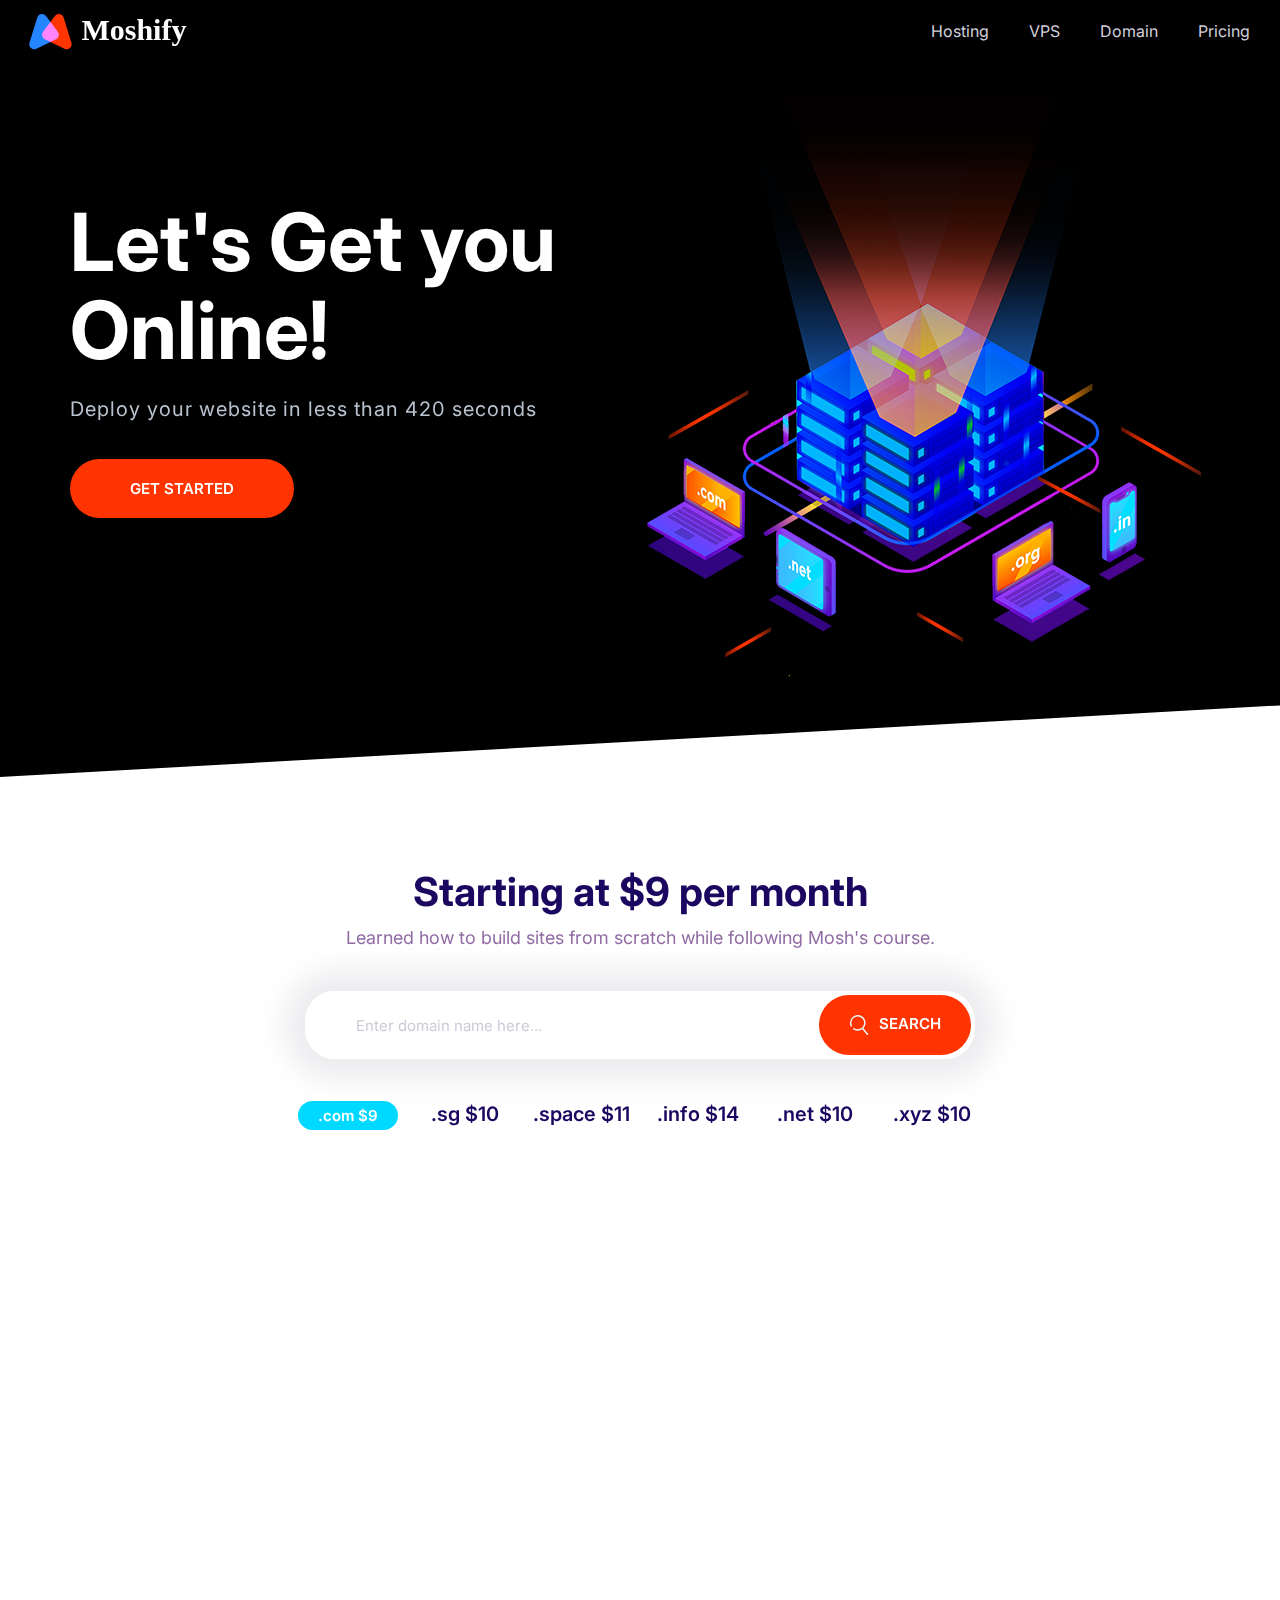
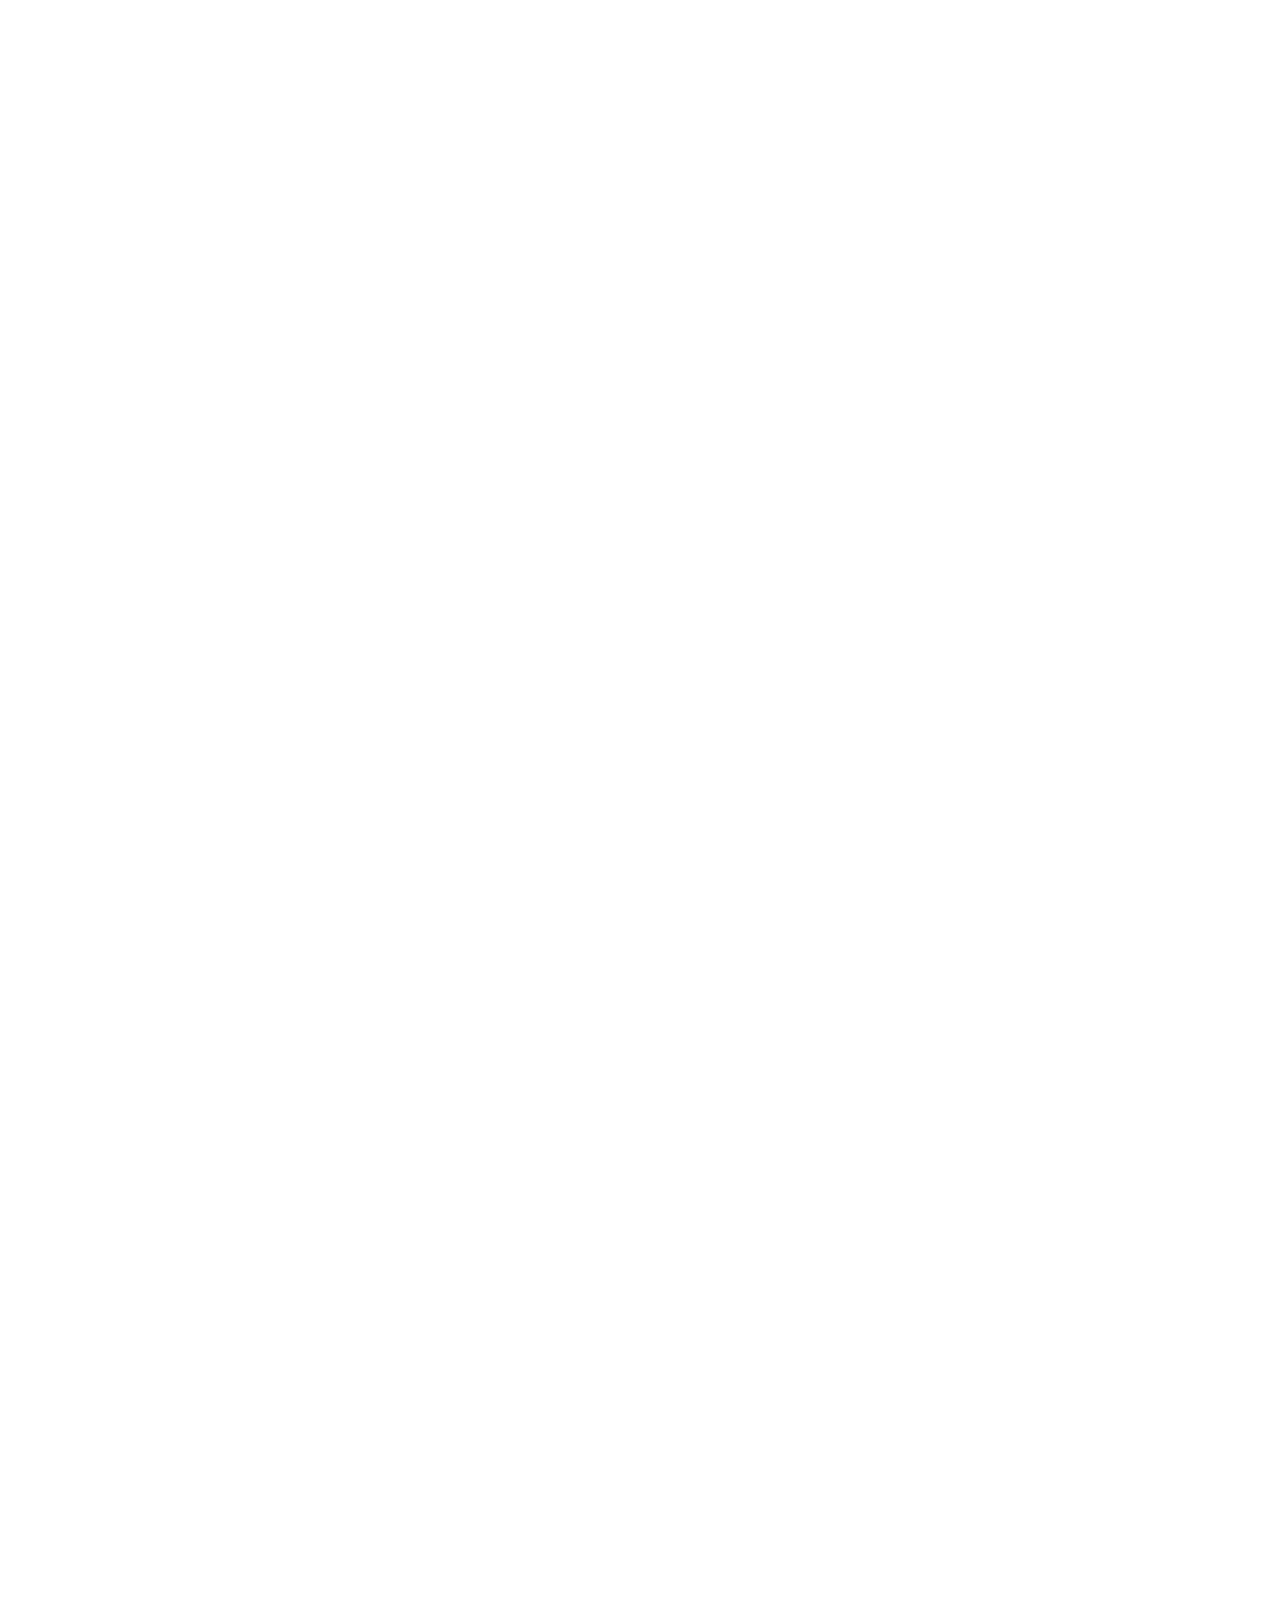
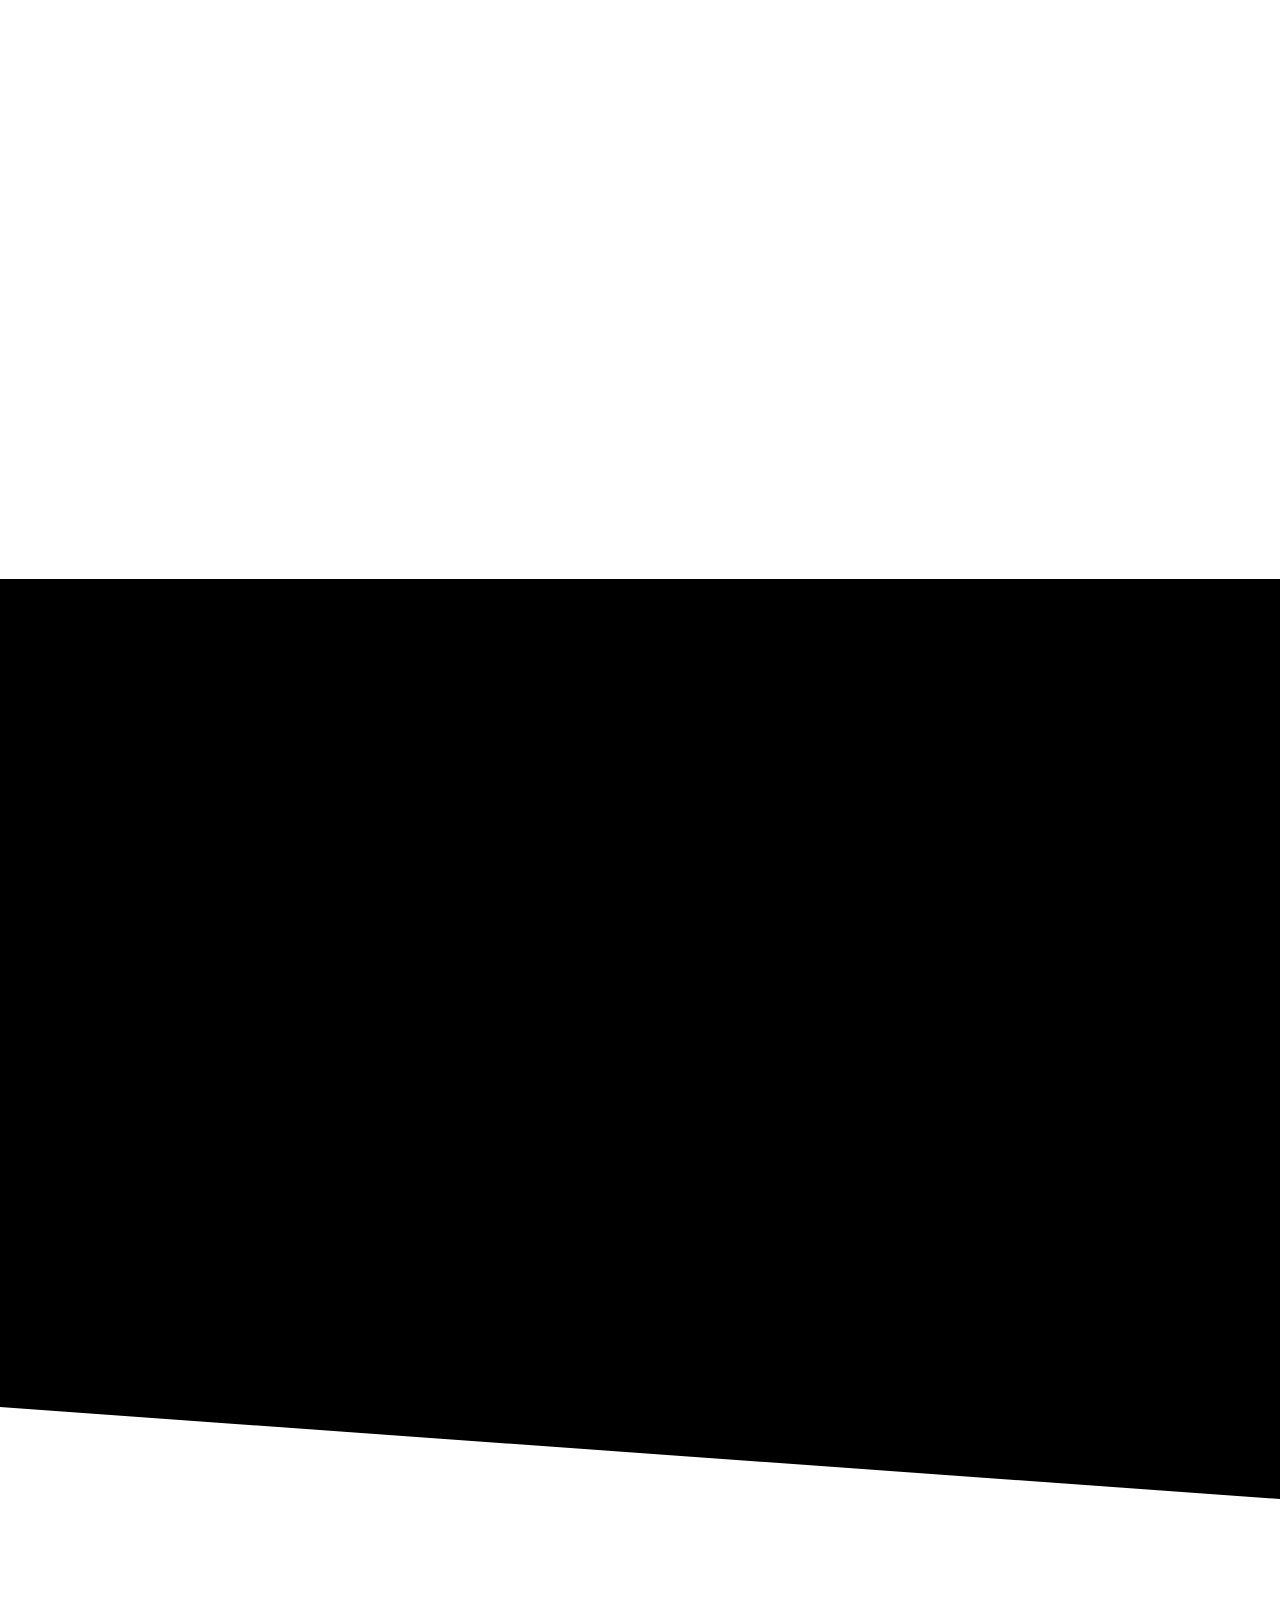
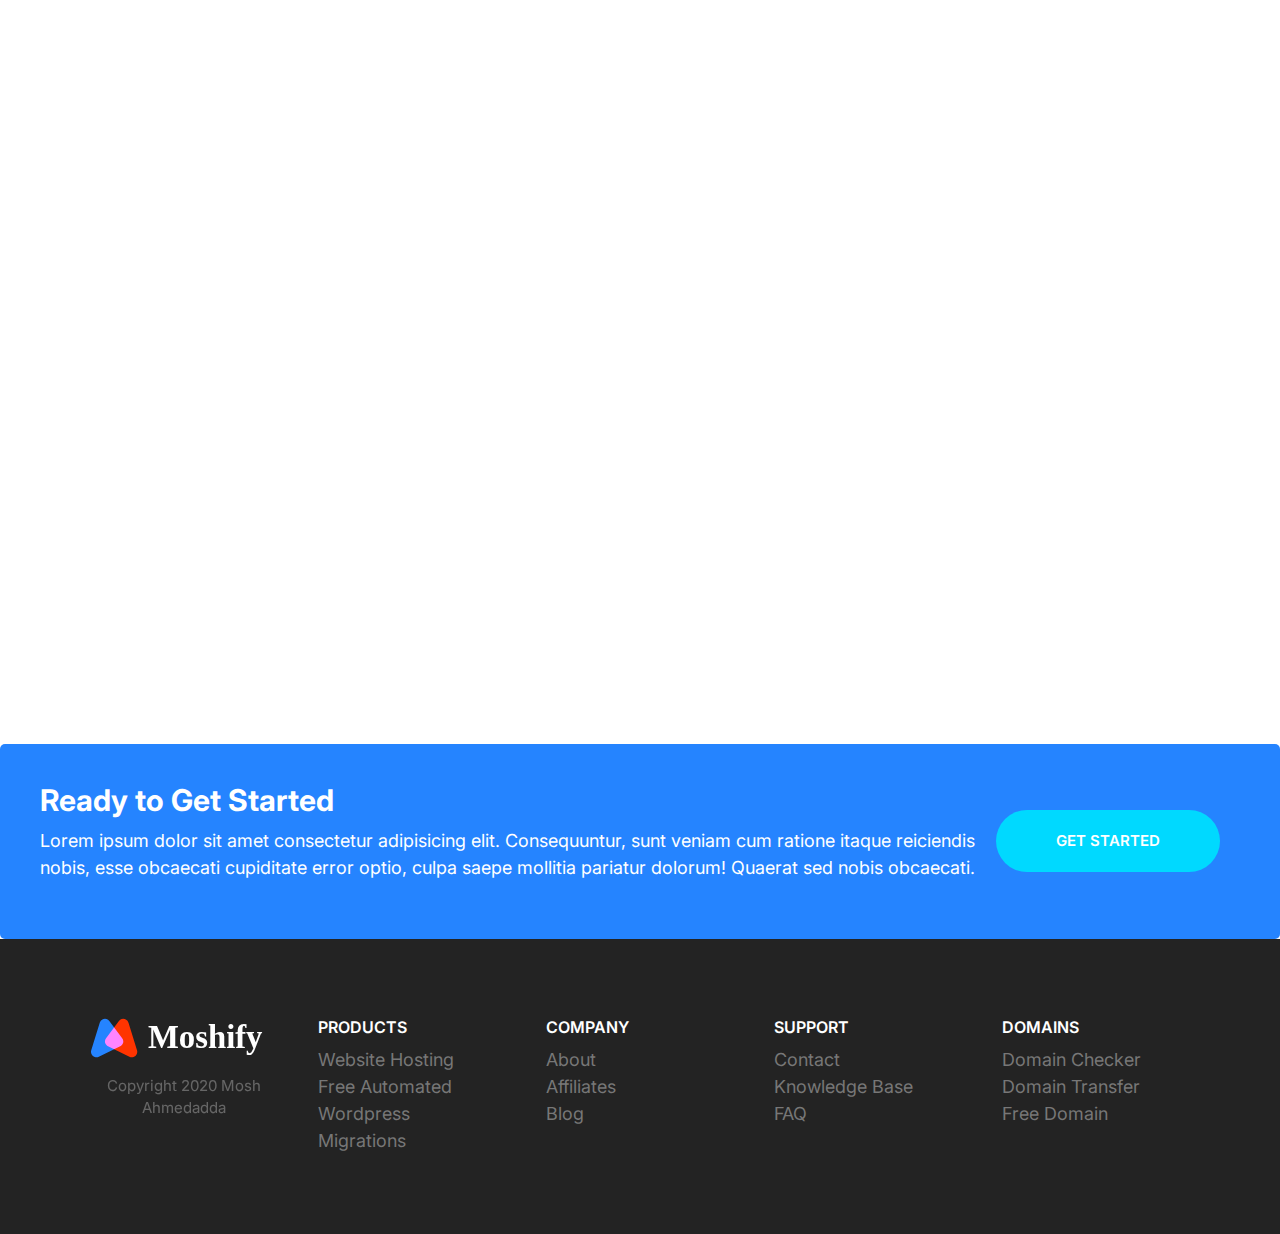
==== commit 4bf2621a: "button text color change" ====
--- a/index.html
+++ b/index.html
@@ -9,7 +9,7 @@
     <meta property="og:description" content="Moshify...">
     <meta property="og:image" content="http://">
     <meta property="og:url" content="https://moshified.com">
-    <title>Moshify - Go Online for Just $9</title>
+    <title>GreenHost - Go Online for Just $9</title>
     <link rel="preconnect" href="https://fonts.googleapis.com" />
     <link rel="preconnect" href="https://fonts.gstatic.com" crossorigin />
     <link
@@ -38,8 +38,8 @@
     <section class="block block--dark block--skewed-left hero">
       <div class="container grid grid--1x2">
         <header class="block__header hero__content" data-aos="fade-down">
-          <h1 class="block__heading">Cloud Hosting for Pros</h1>
-          <p class="hero__tagline">Deplouy your website in less than 670 seconds</p>
+          <h1 class="block__heading">Let's Get you Online!</h1>
+          <p class="hero__tagline">Deploy your website in less than 420 seconds</p>
           <a href="" class="btn btn--accent btn--stretched">Get Started</a>
         </header>
         <img class="hero__image" src="images/banner.png" alt="" data-aos="fade-left" />
--- a/css/styles.css
+++ b/css/styles.css
@@ -86,7 +86,7 @@
 }
 
 .link-arrow::after {
-  content: "-->";
+  content: '-->';
   margin-left: 5px;
   transition: margin 0.15s;
 }
@@ -214,6 +214,10 @@
   text-align: center;
   text-transform: uppercase;
   white-space: nowrap;
+}
+
+.btn:hover {
+  color: var(--color-primary);
 }
 
 .btn .icon {
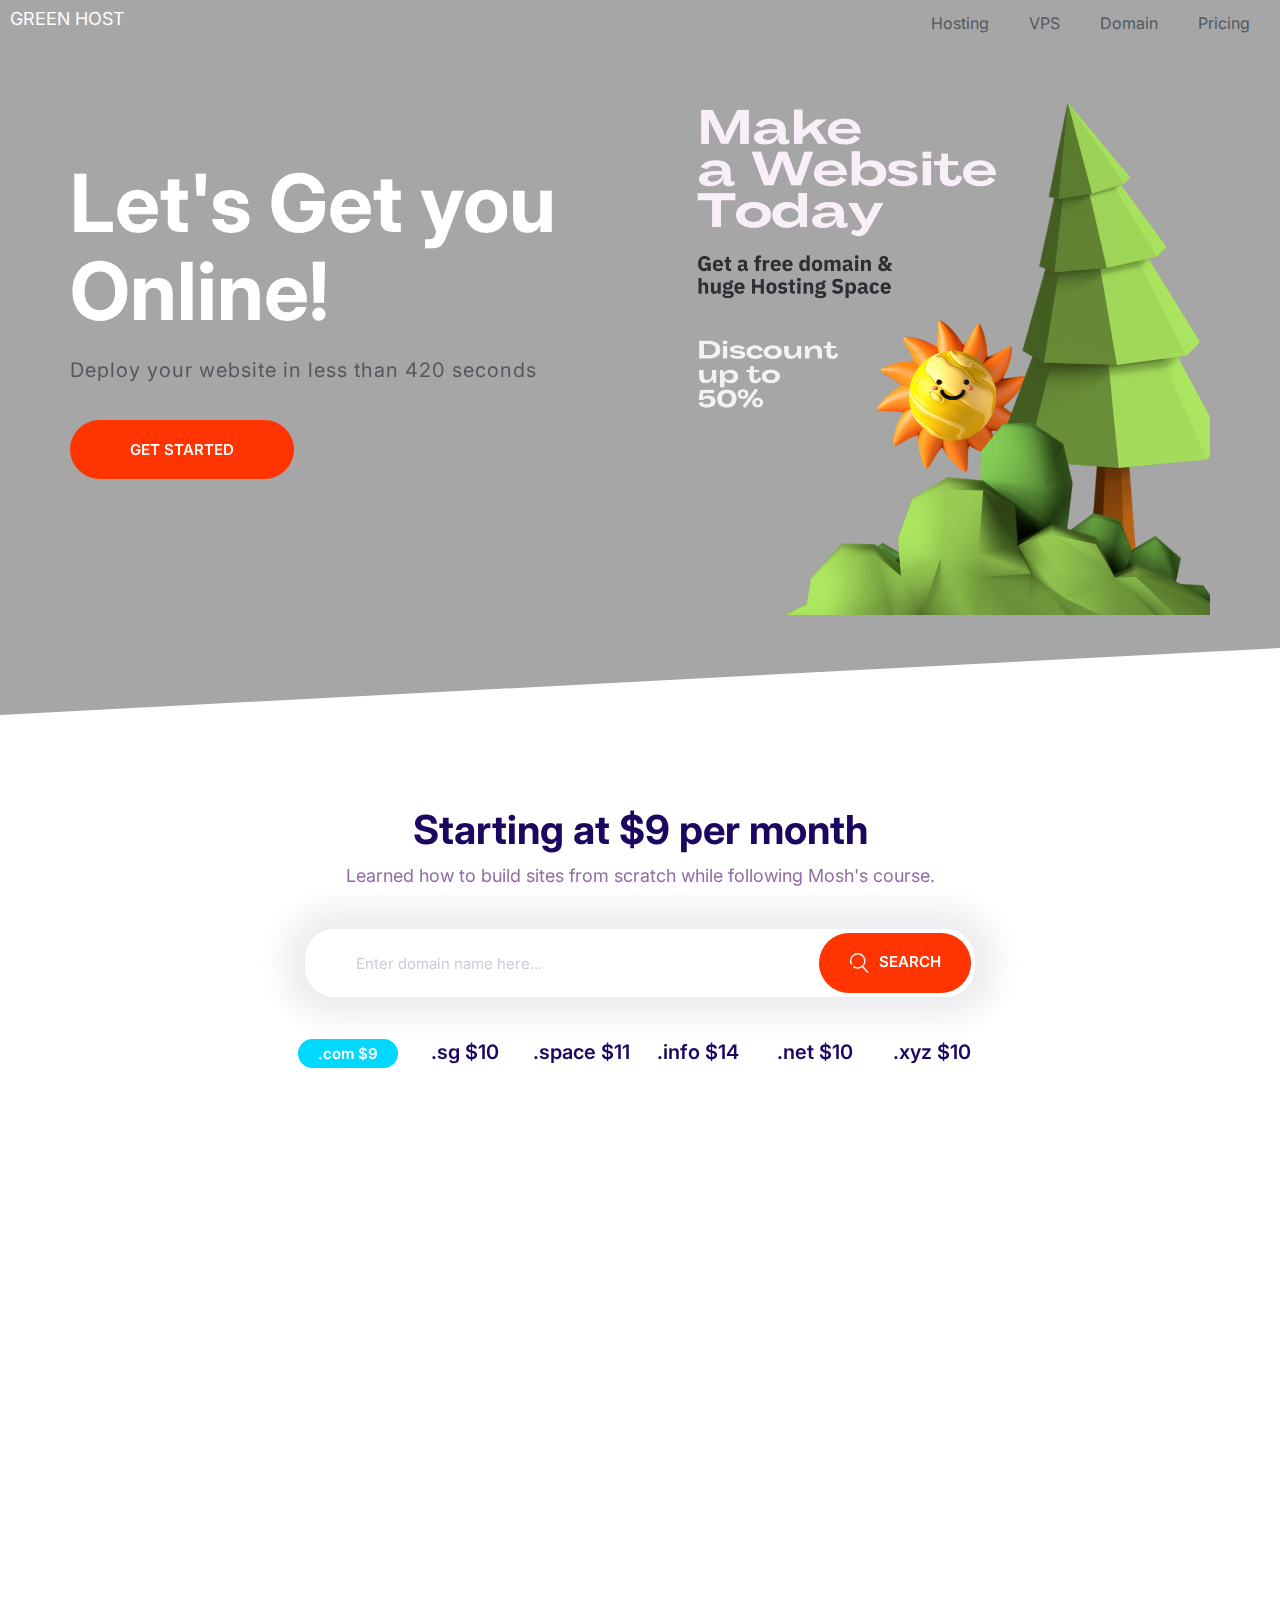
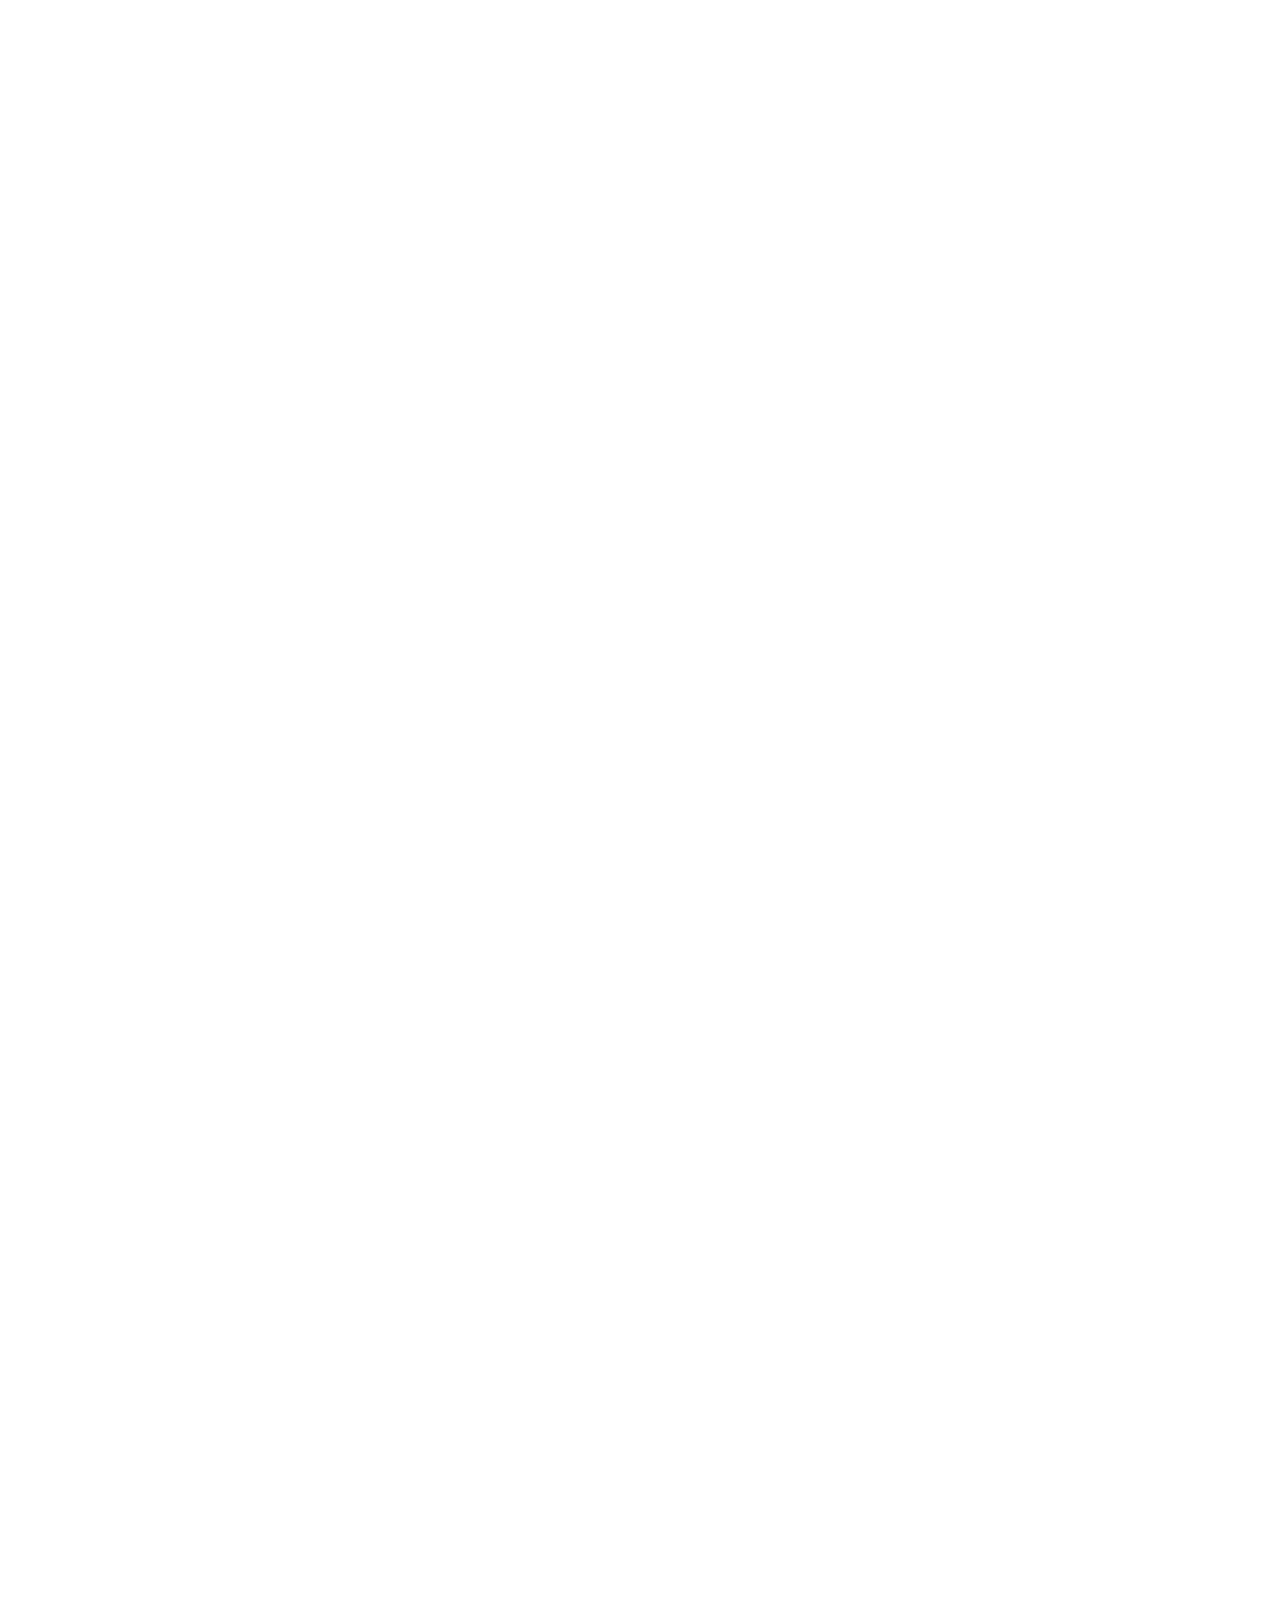
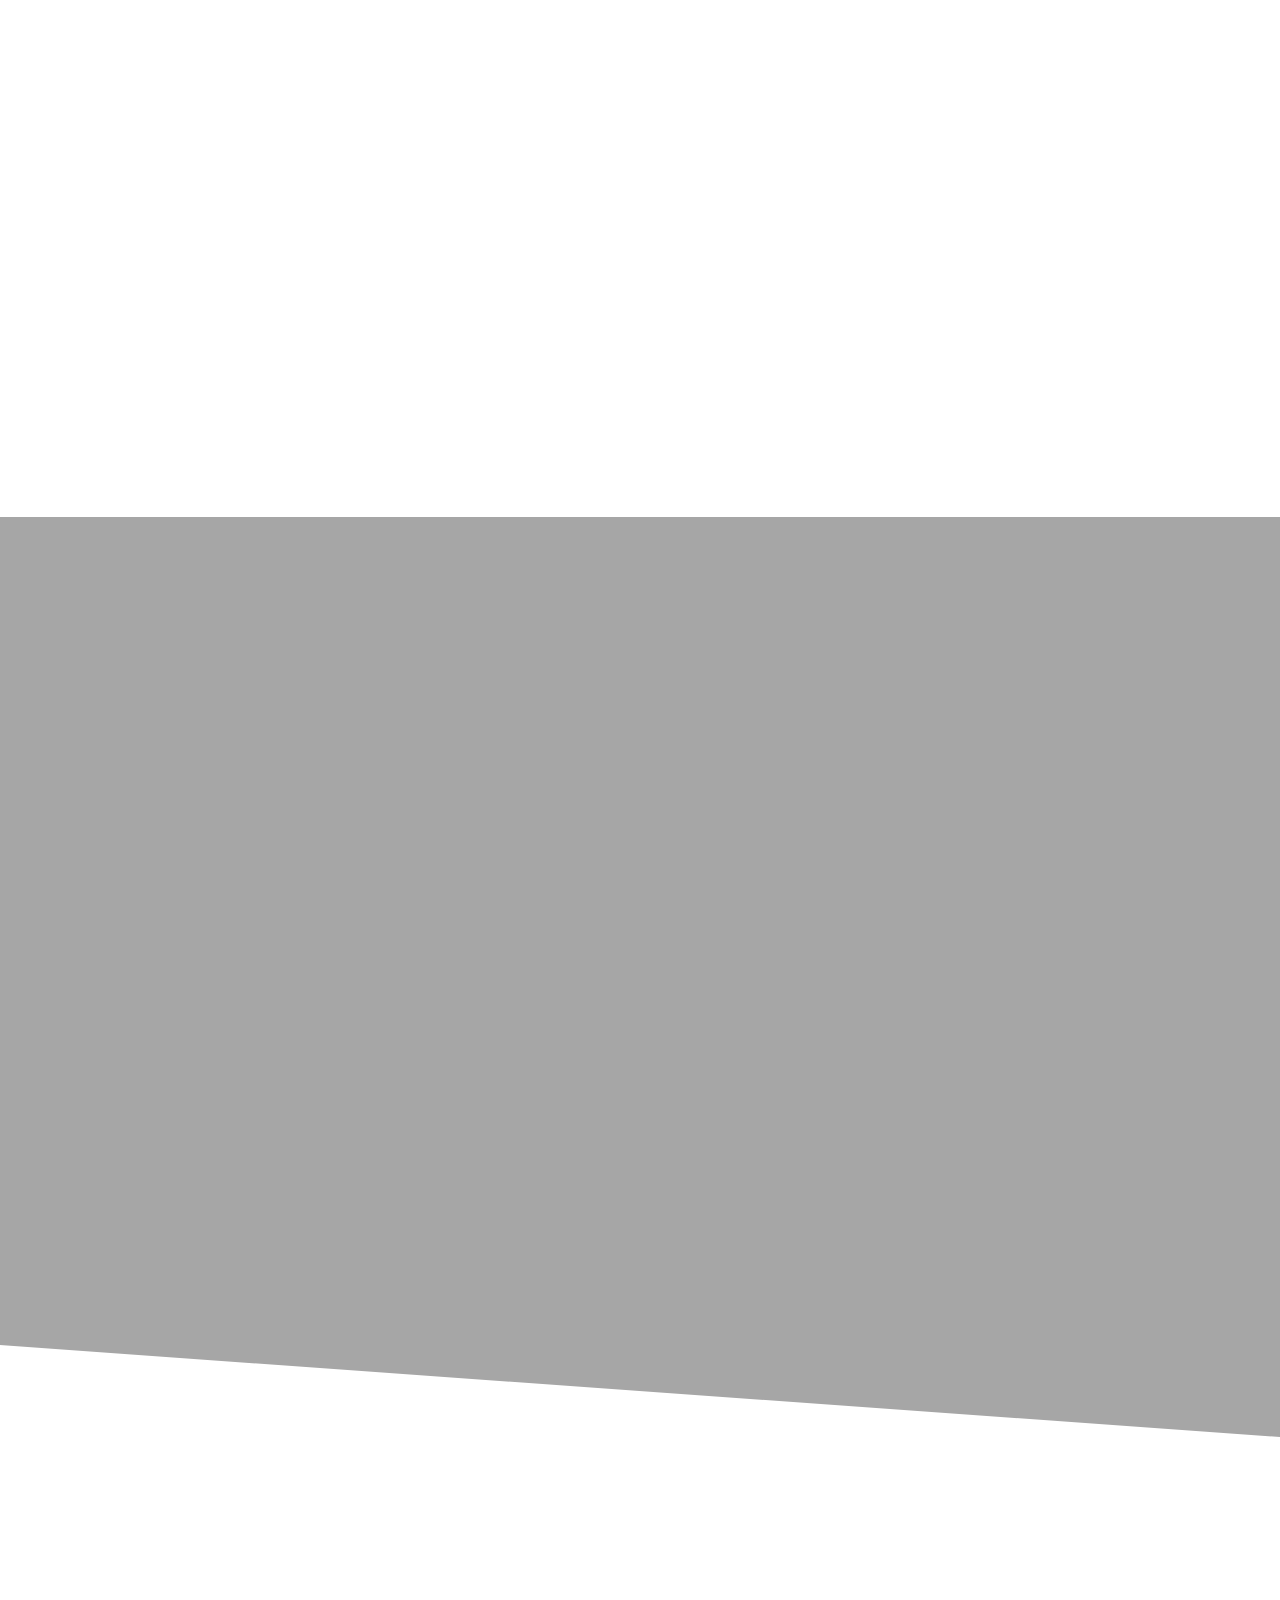
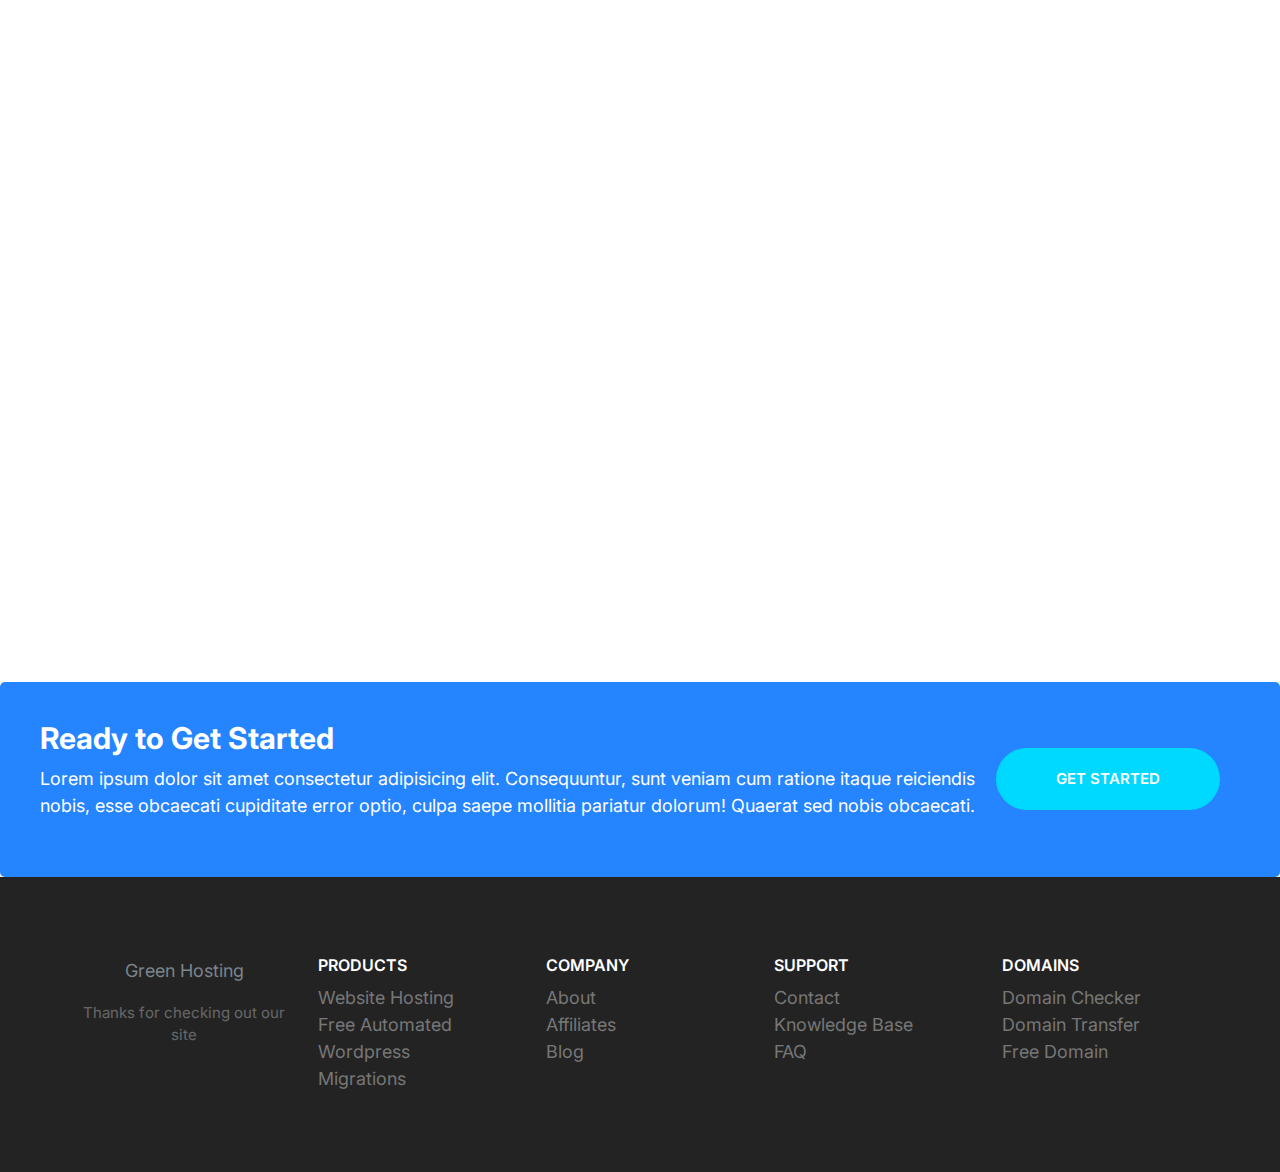
==== commit c68a2241: "changing color scheme" ====
--- a/index.html
+++ b/index.html
@@ -23,7 +23,7 @@
   <body>
     <header>
       <nav class="nav collapsible collapsible--expanded">
-        <a class="nav__brand" href="/"><img src="images/logo.svg" alt="" /></a>
+        <a class="nav__brand" href="/"><p>Green Host</p></a>
       <svg class="icon icon--white nav__toggler">
         <use href="images/sprite.svg#menu"></use>
       </svg>
@@ -42,7 +42,7 @@
           <p class="hero__tagline">Deploy your website in less than 420 seconds</p>
           <a href="" class="btn btn--accent btn--stretched">Get Started</a>
         </header>
-        <img class="hero__image" src="images/banner.png" alt="" data-aos="fade-left" />
+        <img class="hero__image" src="images/banner-new.png" alt="" data-aos="fade-left" />
       </div>
     </section>
     <section class="block container block-domain" data-aos="flip-down">
@@ -385,8 +385,9 @@
           </div>
         </section>
         <section class="footer__brand">
-          <img src="images/logo.svg" alt="">
-          <p class="footer__copyright">Copyright 2020 Mosh Ahmedadda</p>
+          <!-- <img src="images/logo.svg" alt=""> -->
+					<p class="footer__brand">Green Hosting</p>
+          <p class="footer__copyright">Thanks for checking out our site</p>
         </section>
       </div>
     </footer>
--- a/css/styles.css
+++ b/css/styles.css
@@ -432,6 +432,7 @@
 .media {
   display: flex;
   margin-bottom: 4rem;
+  color: #53585e;
 }
 
 .media__title {
@@ -636,7 +637,7 @@
 }
 
 .block--dark {
-  background: #000;
+  background: #a6a6a6;
   color: #7b858b;
 }
 
@@ -663,7 +664,7 @@
 
 /* Navigation */
 .nav {
-  background: #000;
+  background: #a6a6a6;
   display: flex;
   justify-content: space-between;
   flex-wrap: wrap;
@@ -682,7 +683,7 @@
 }
 
 .nav__item > a {
-  color: #d2d0db;
+  color: #53585e;
   transition: color 0.3s;
 }
 
@@ -704,6 +705,9 @@
 
 .nav__brand {
   transform: translateY(5px);
+  text-decoration: none;
+  color: #fff;
+  text-transform: uppercase;
 }
 
 @media screen and (min-width: 768px) {
@@ -728,7 +732,7 @@
 
 .hero__tagline {
   font-size: 2rem;
-  color: #b9c3cf;
+  color: #53585e;
   letter-spacing: 1px;
   margin: 2rem 0 5rem;
 }
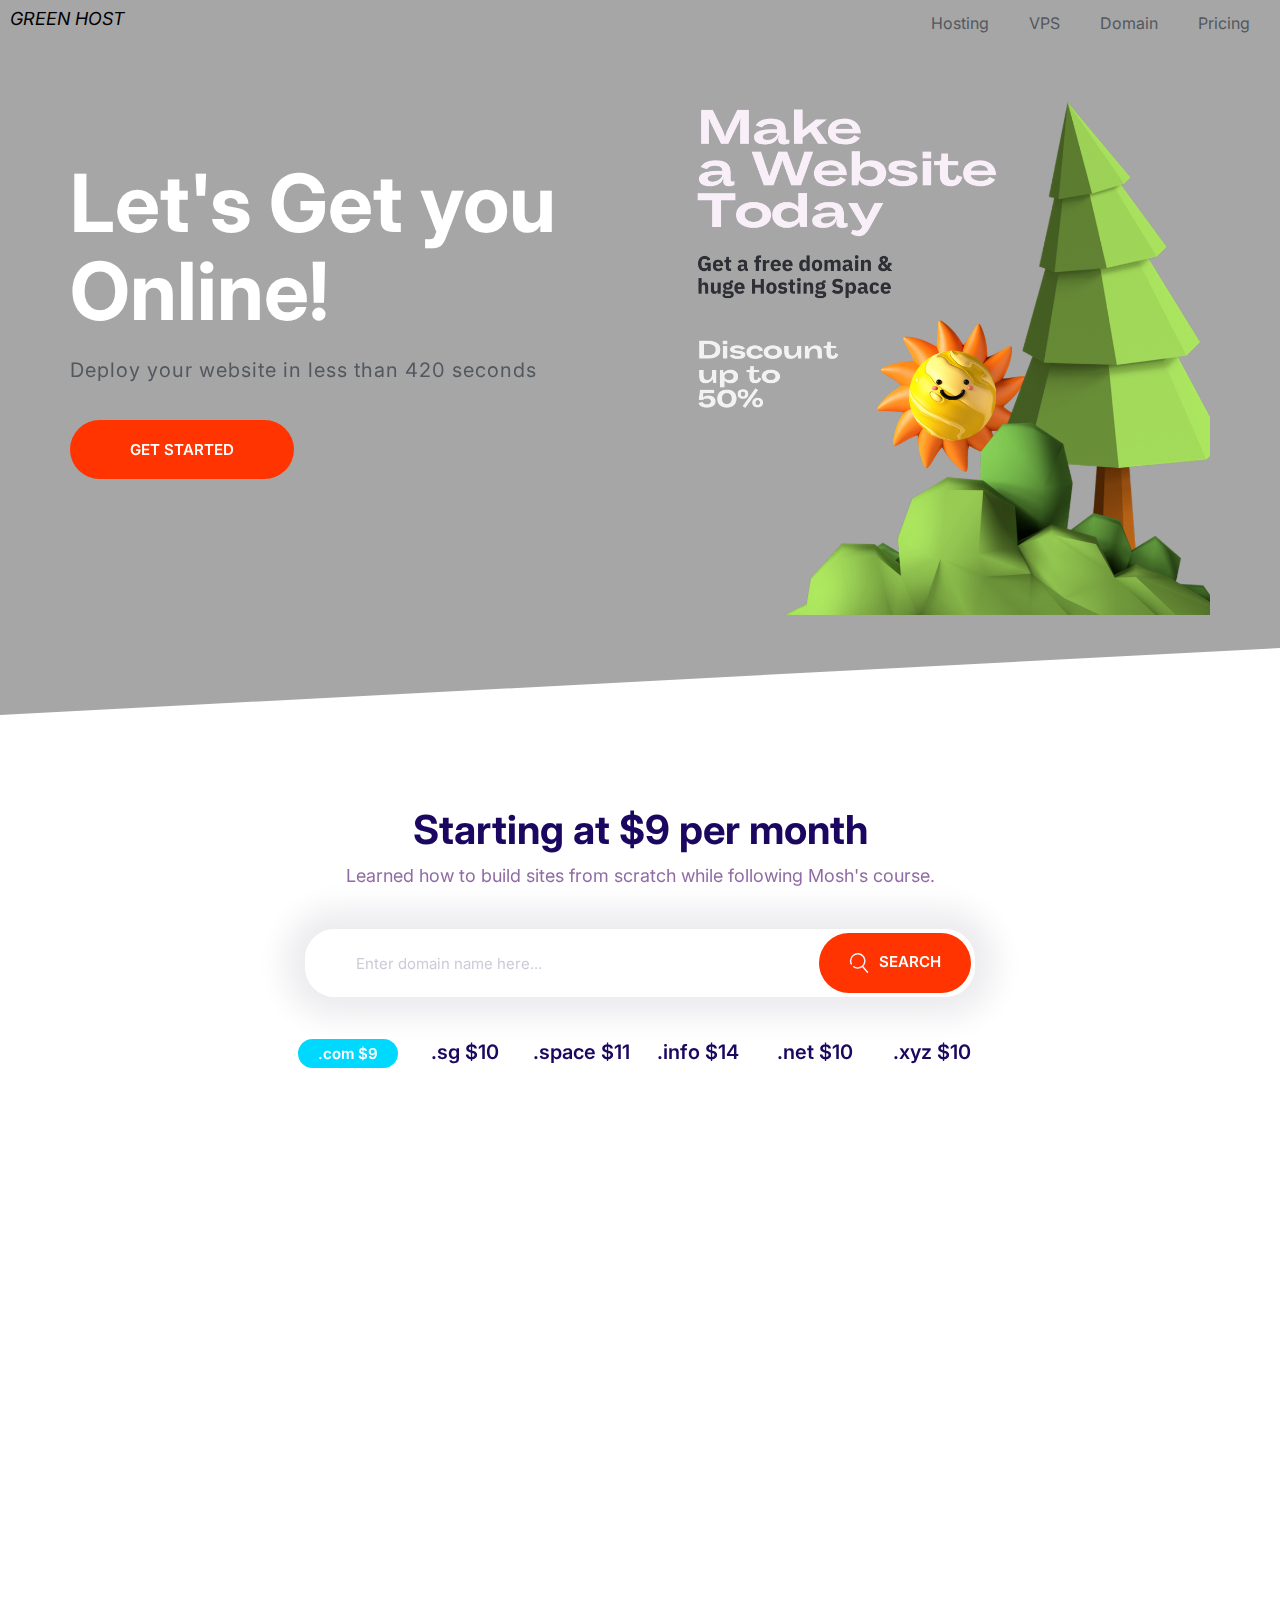
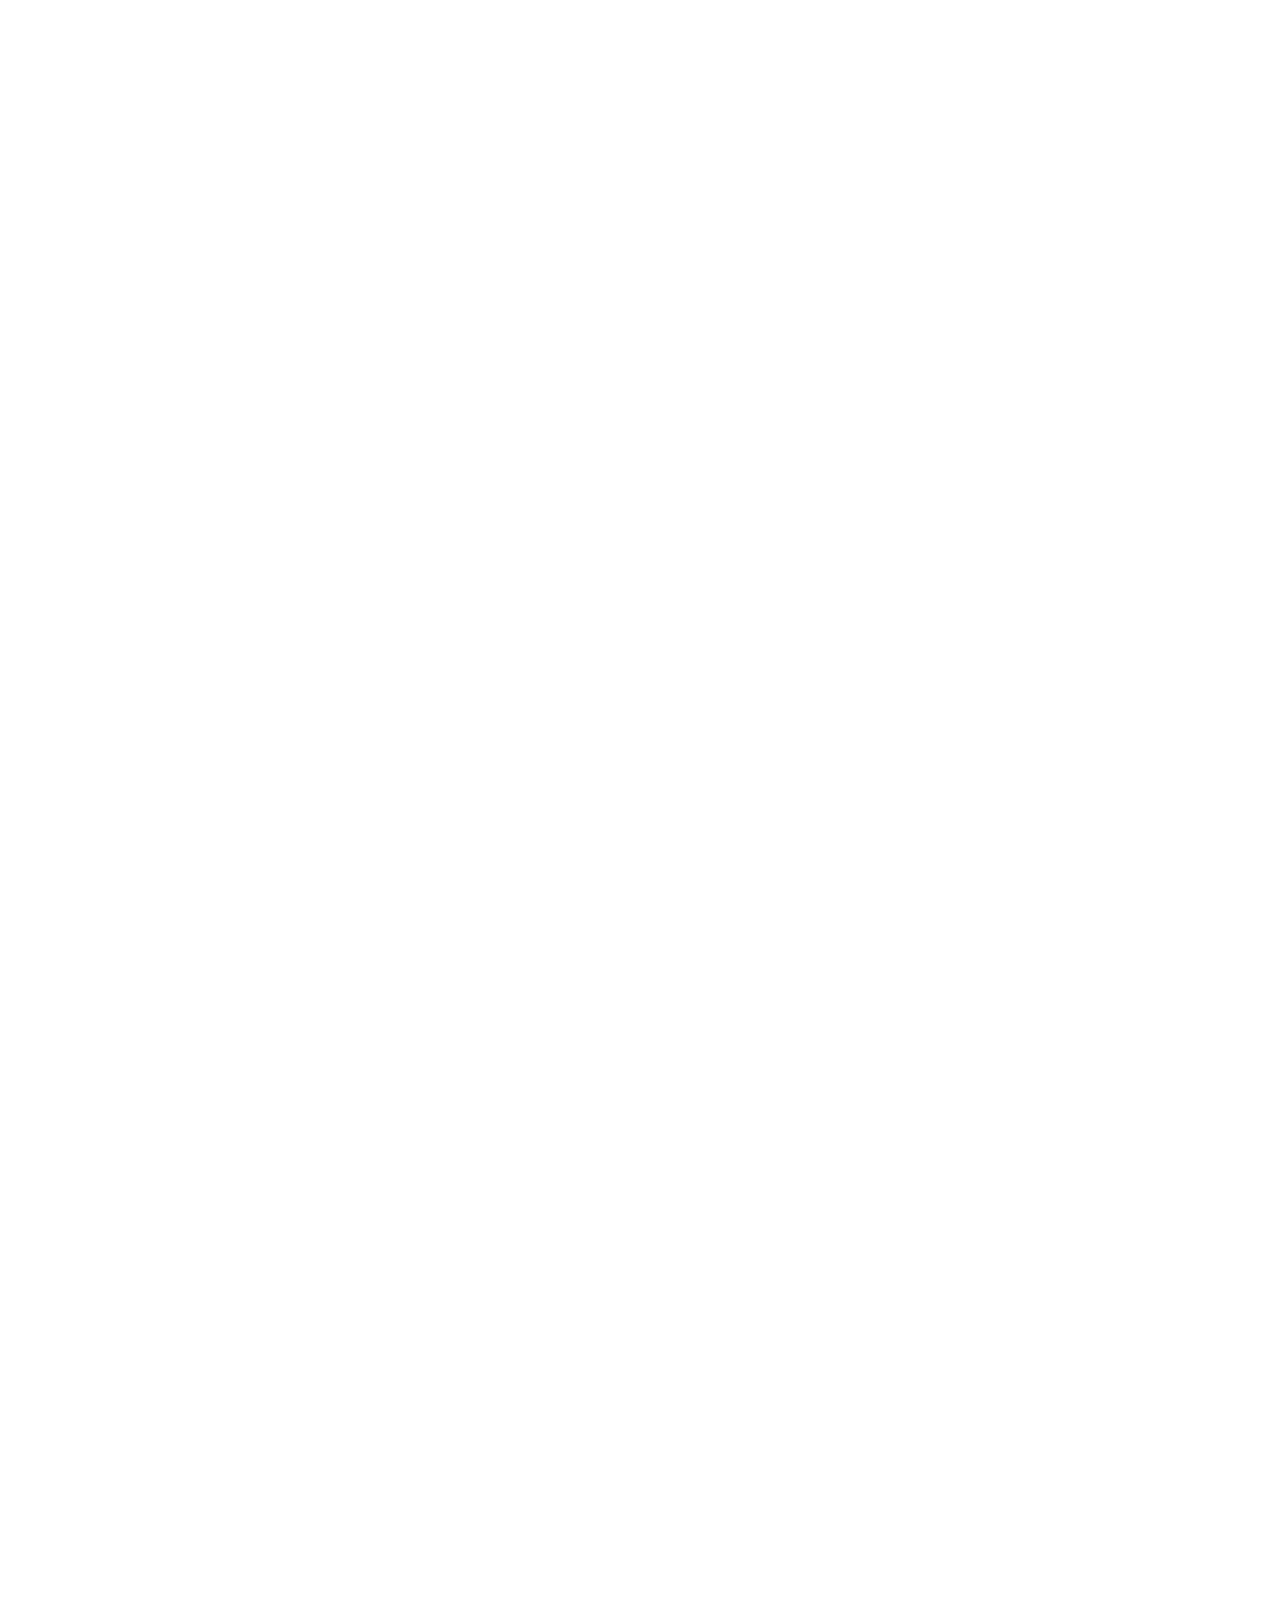
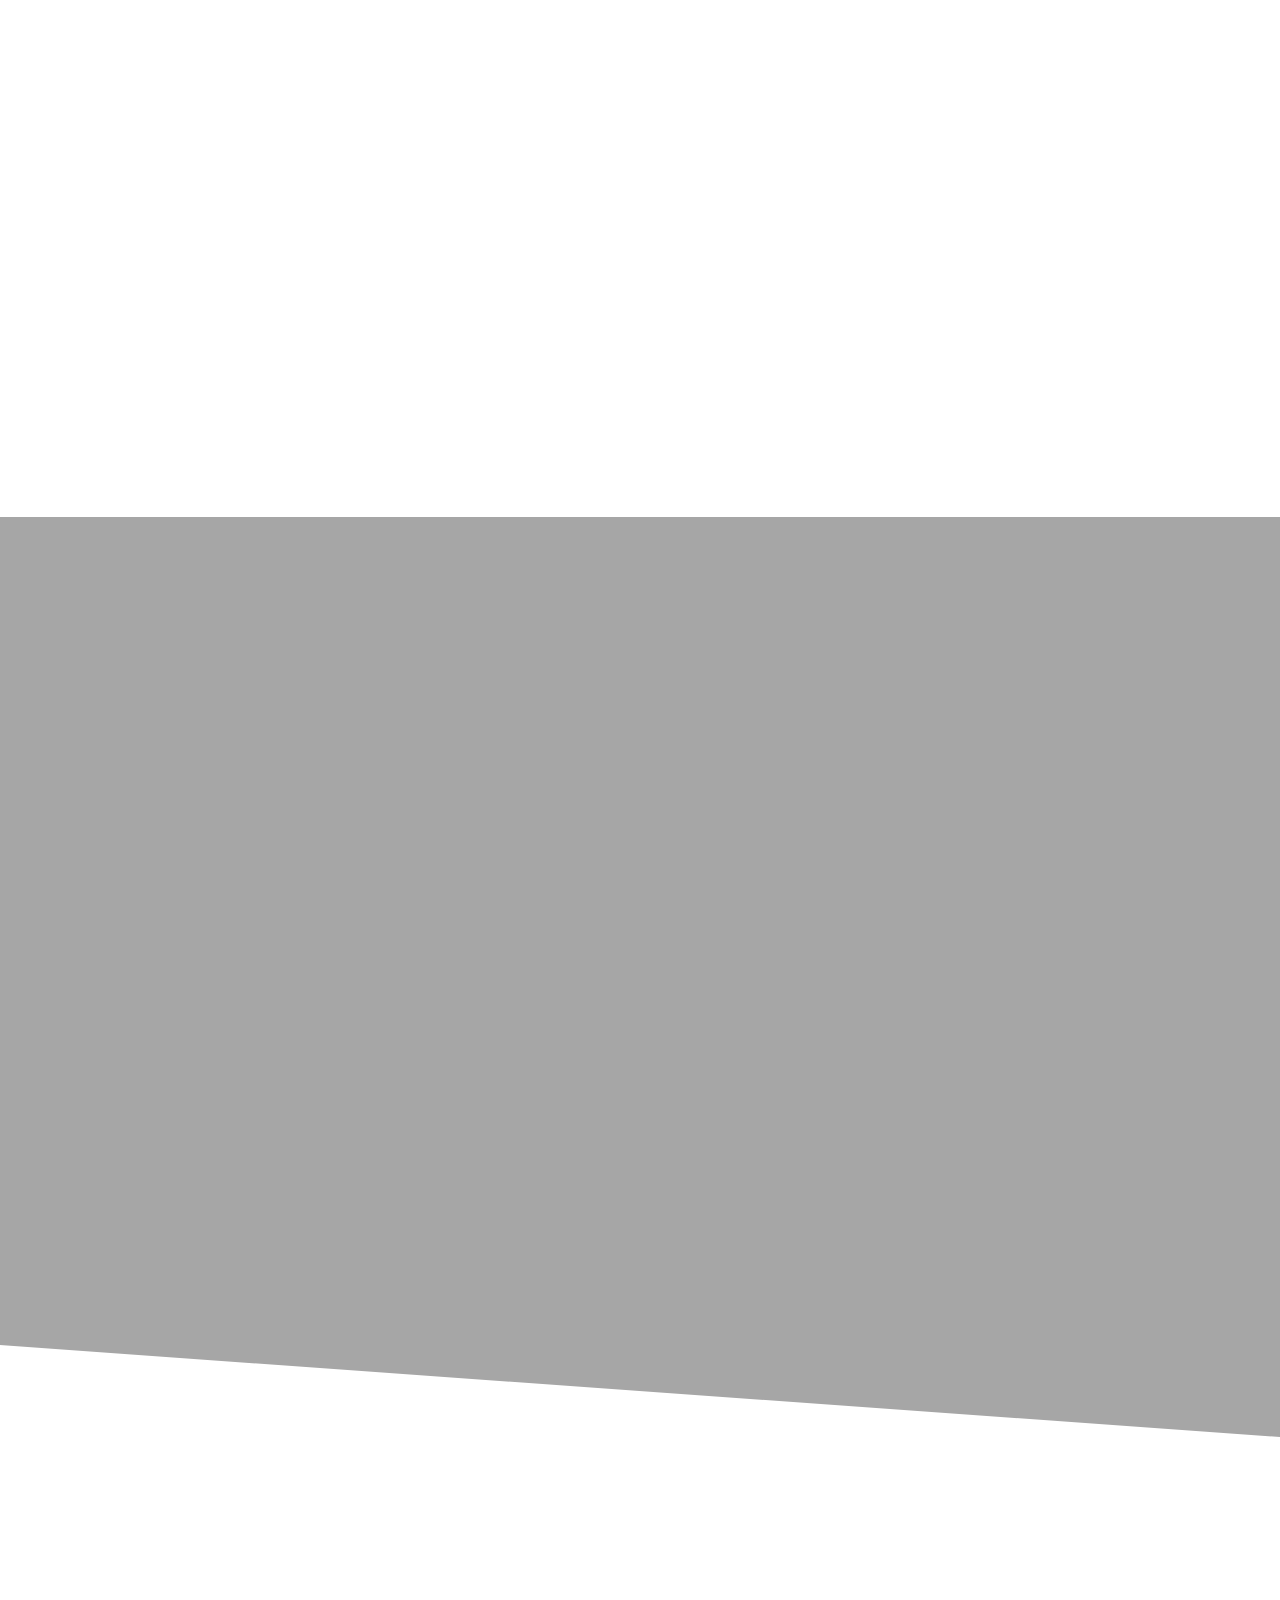
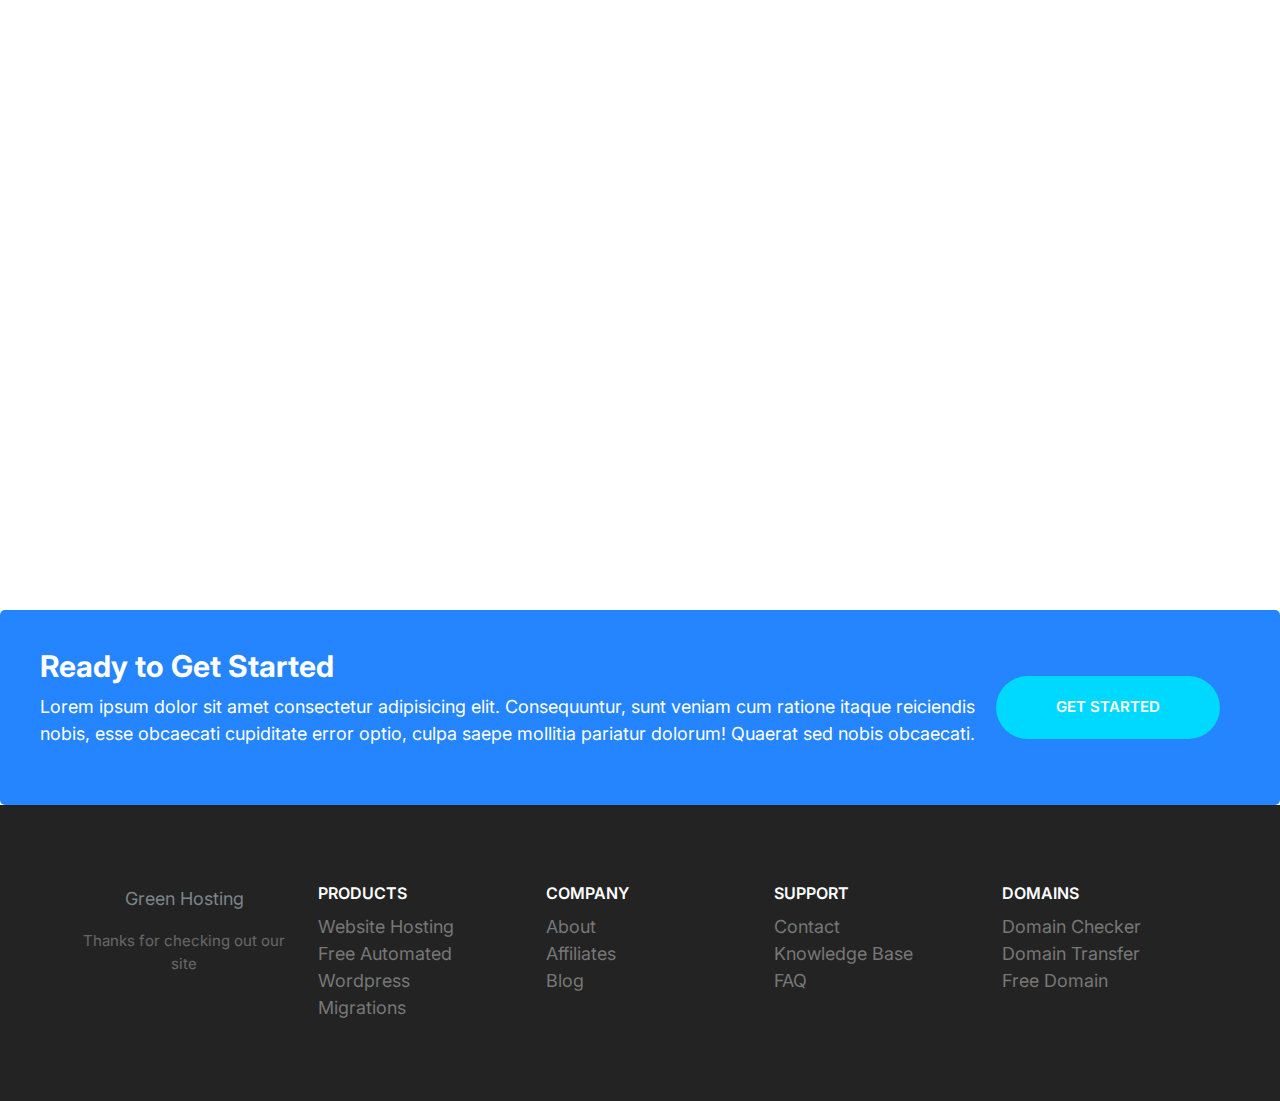
==== commit 2ee60b0b: "updated colors and some images" ====
--- a/index.html
+++ b/index.html
@@ -278,7 +278,7 @@
         <div class="card testimonial">
           <div class="grid grid--1x2">
             <div class="testimonial__image">
-              <img src="images/testimonial.jpg" alt="A happy, smiling customer" />
+              <img src="images/person1.jpeg" alt="A happy, smiling customer" />
               <span class="icon-container icon-container--accent">
               <svg class="icon icon--white icon--small">
                 <use href="images/sprite.svg#quotes"></use>
@@ -298,8 +298,8 @@
                     </svg>
                   </div>
                   <div class="media__body">
-                    <h3 class="media__title quote__author">John Smith</h3>
-                    <p class="quote__company">ABC Company</p>
+                    <h3 class="media__title quote__author">Bob Crankler</h3>
+                    <p class="quote__company">Singing Shack</p>
                   </div>
                 </div>
               </footer>
--- a/css/styles.css
+++ b/css/styles.css
@@ -706,8 +706,9 @@
 .nav__brand {
   transform: translateY(5px);
   text-decoration: none;
-  color: #fff;
+  color: black;
   text-transform: uppercase;
+  font-style: italic;
 }
 
 @media screen and (min-width: 768px) {
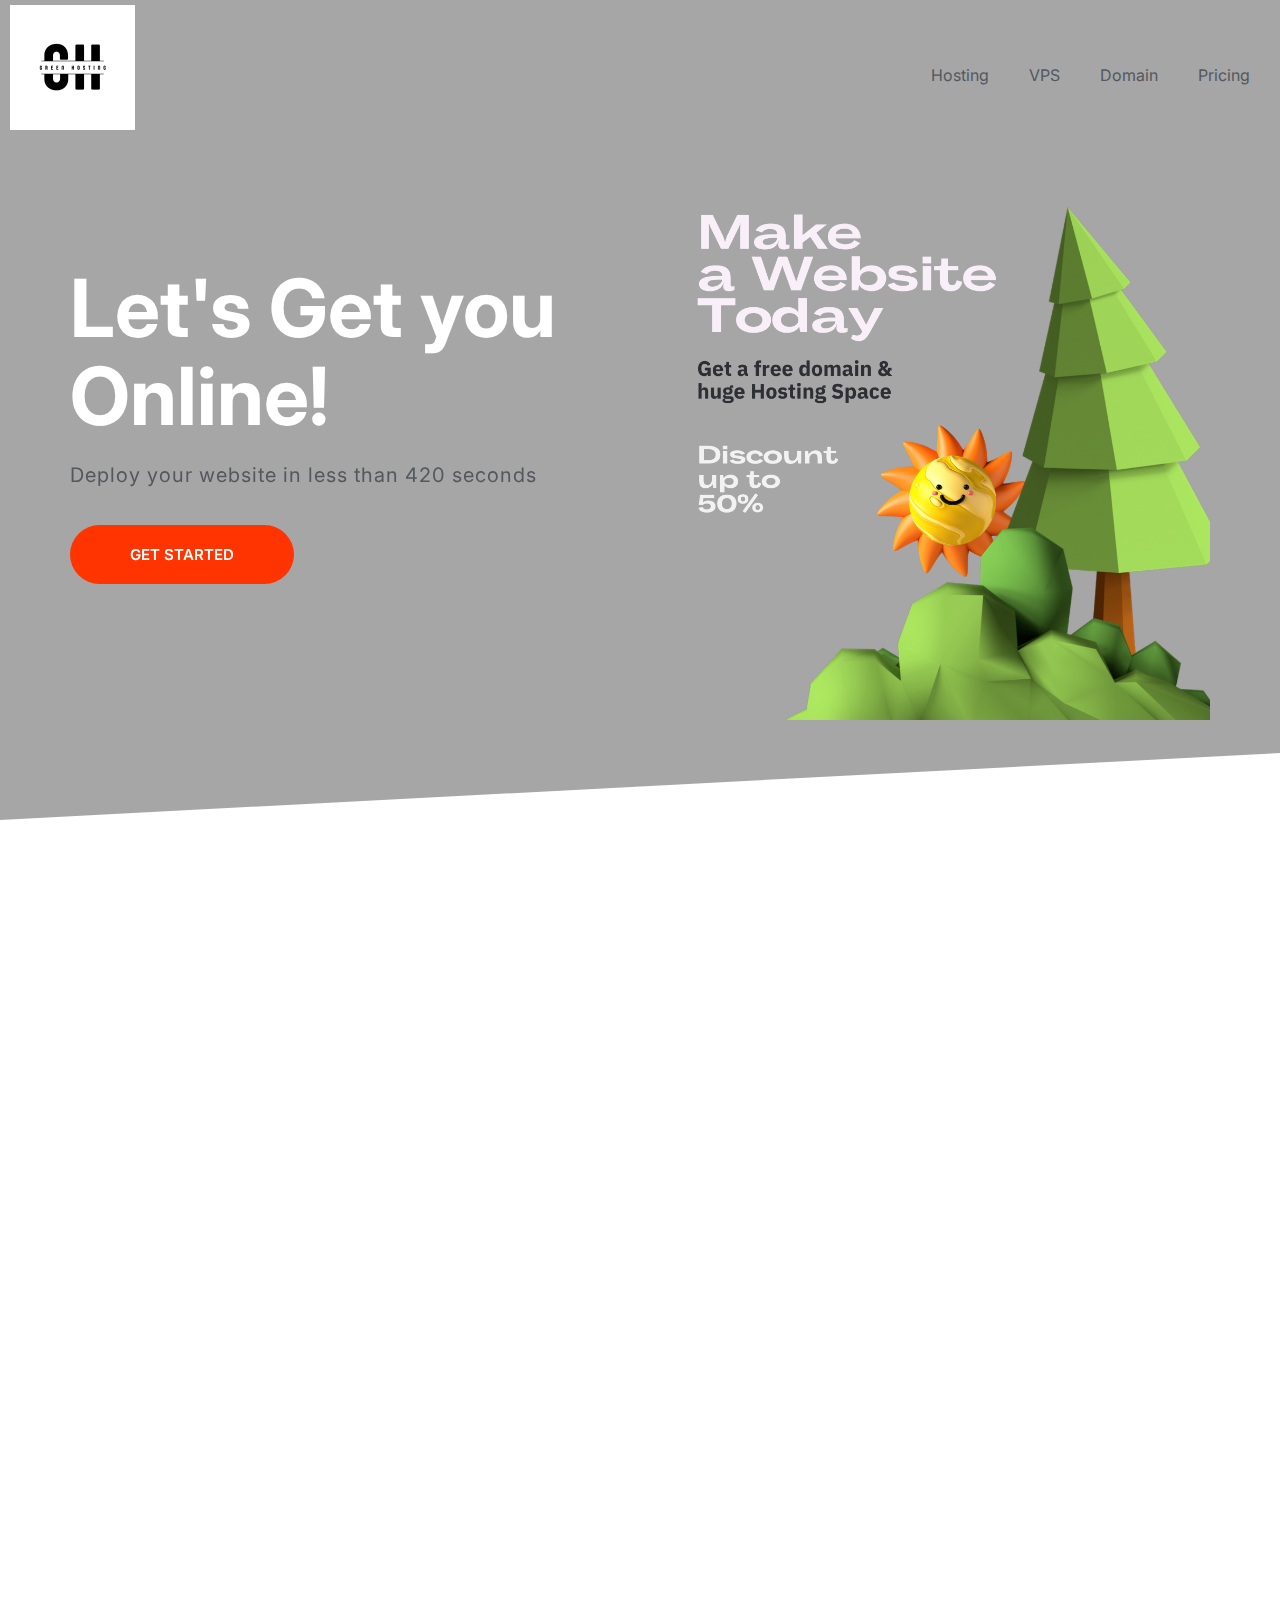
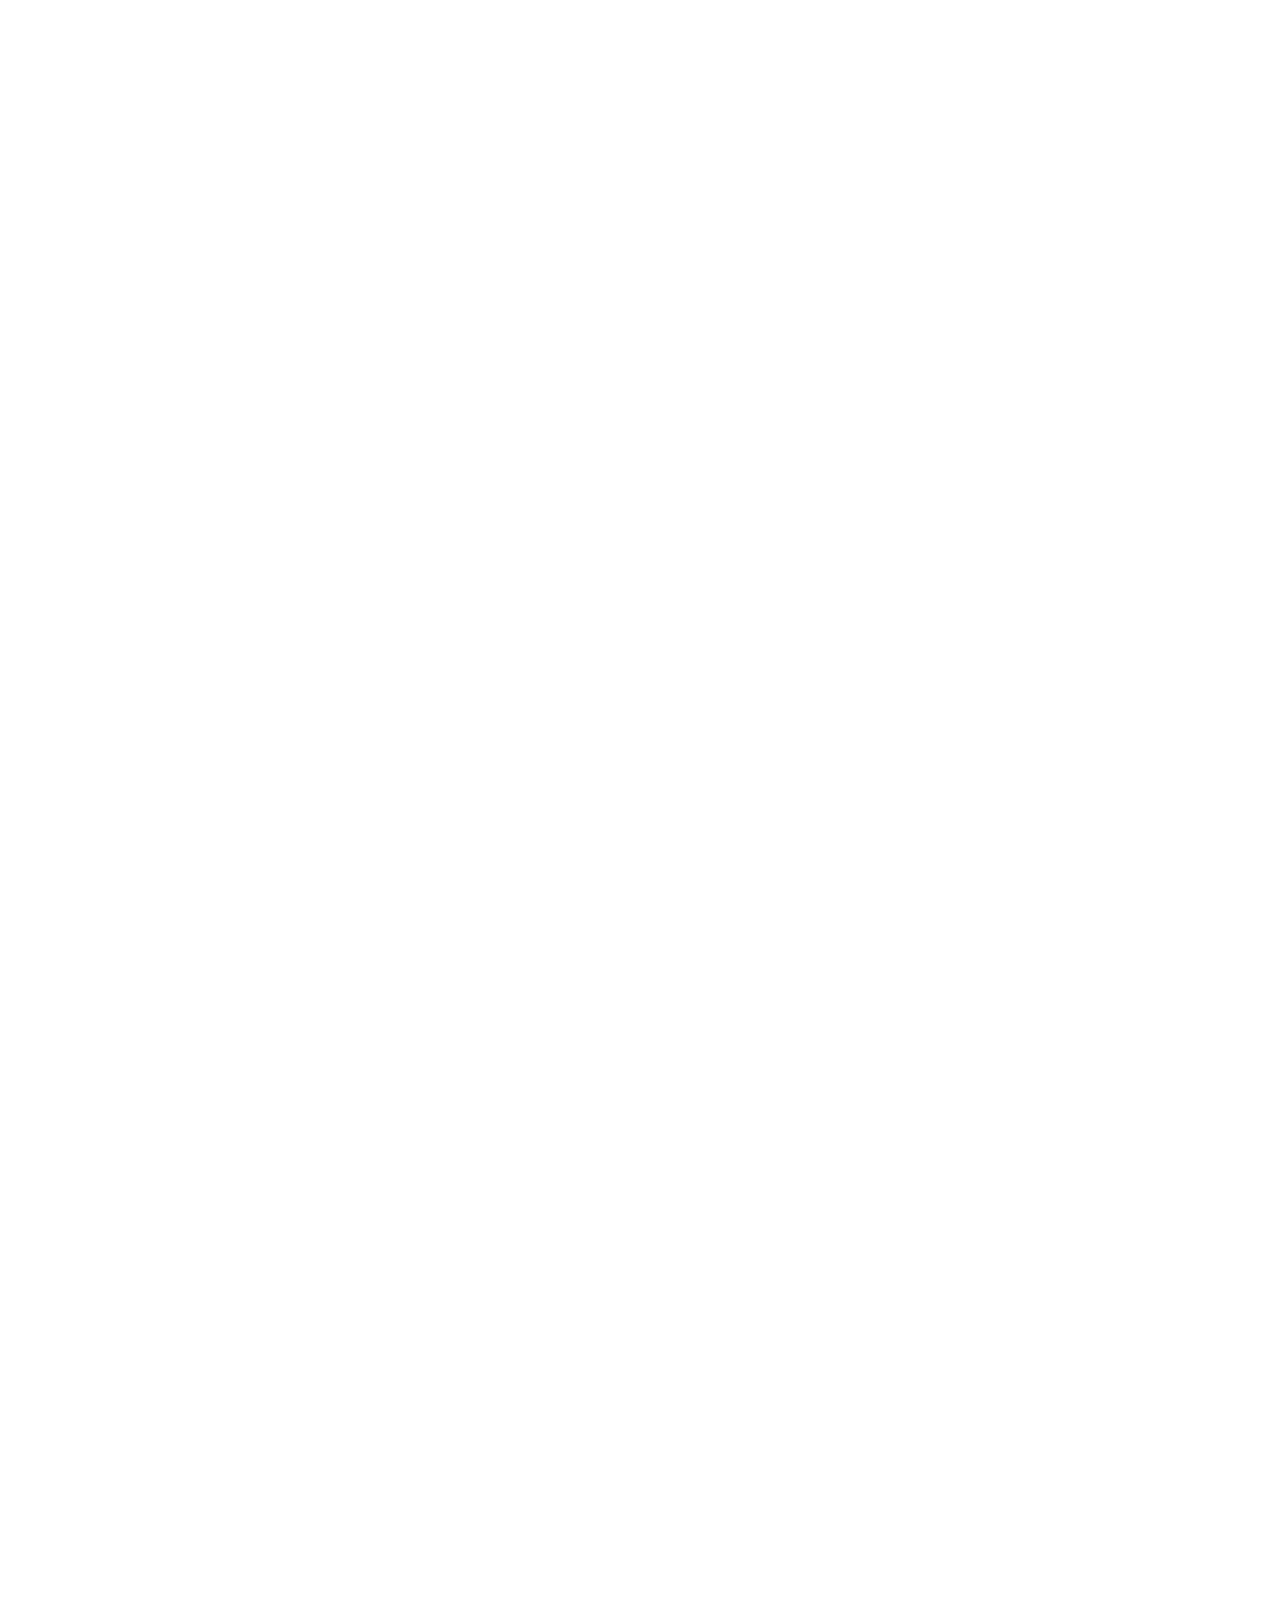
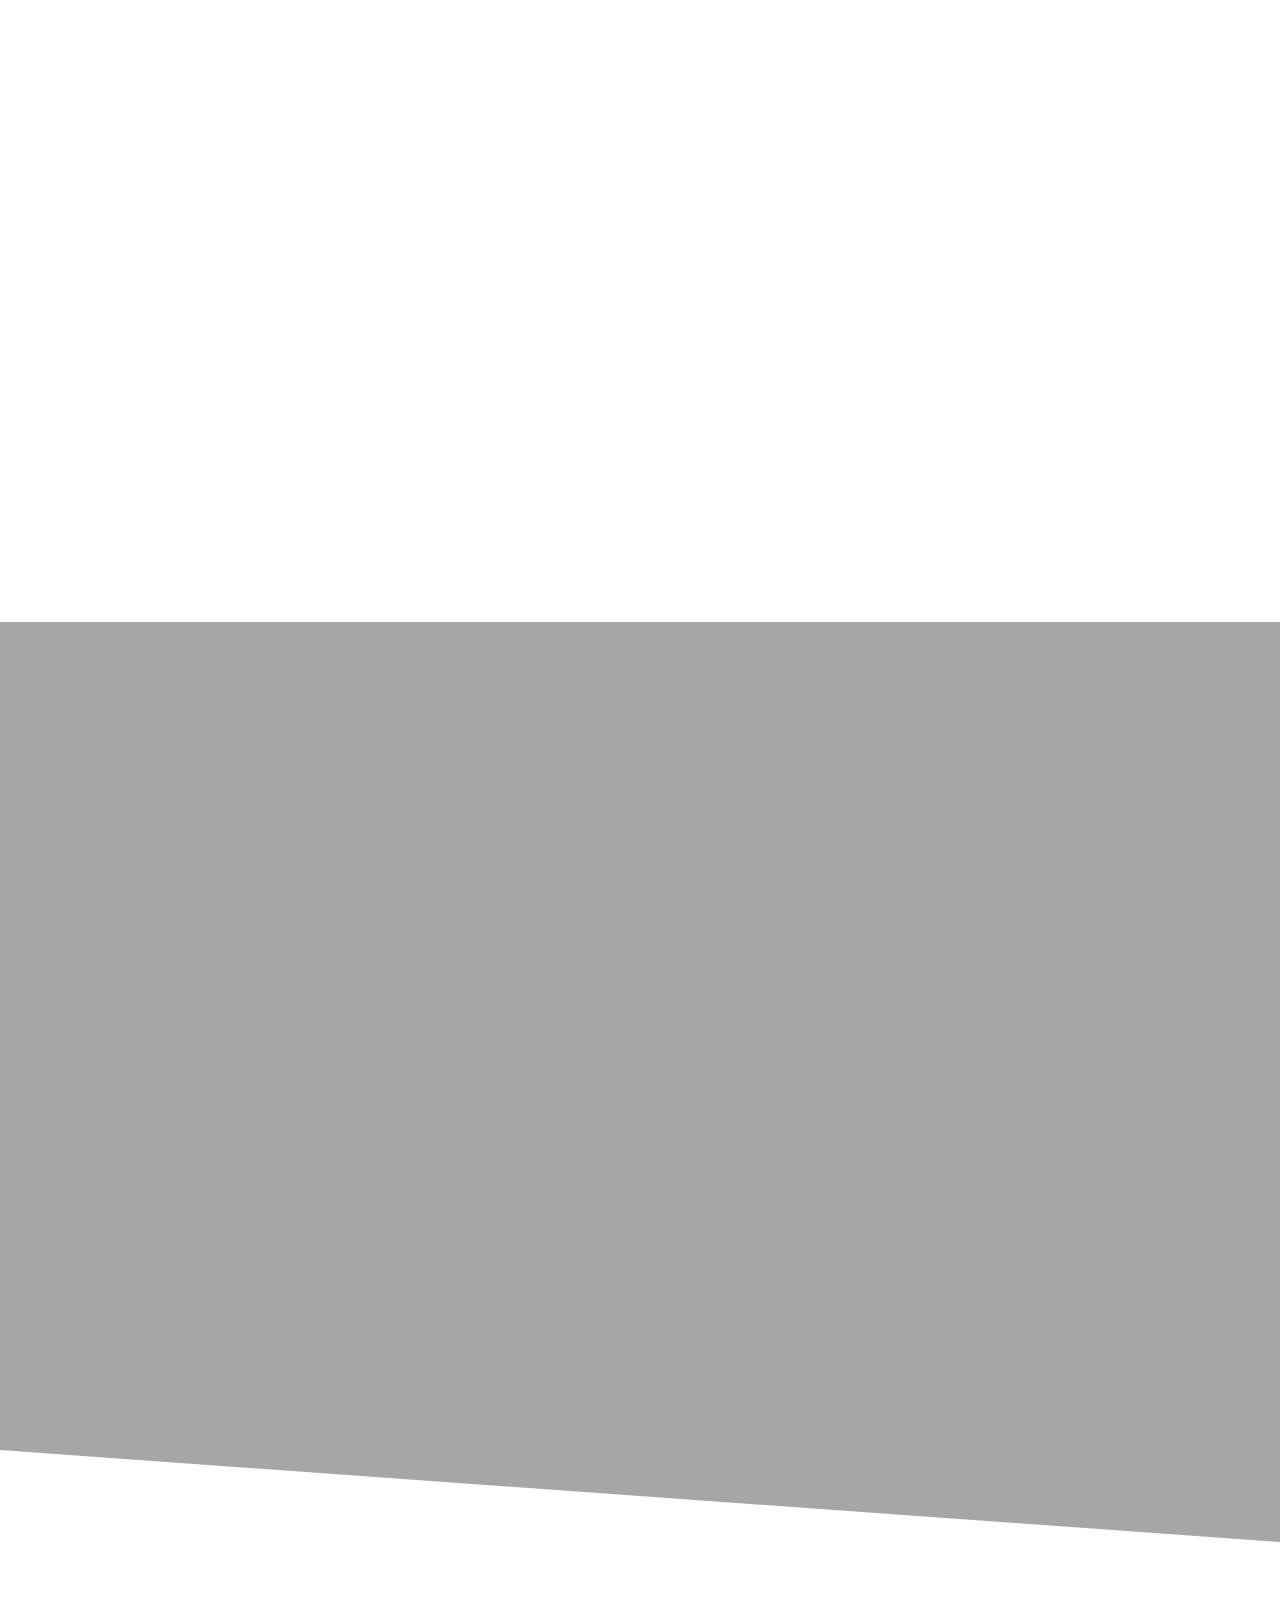
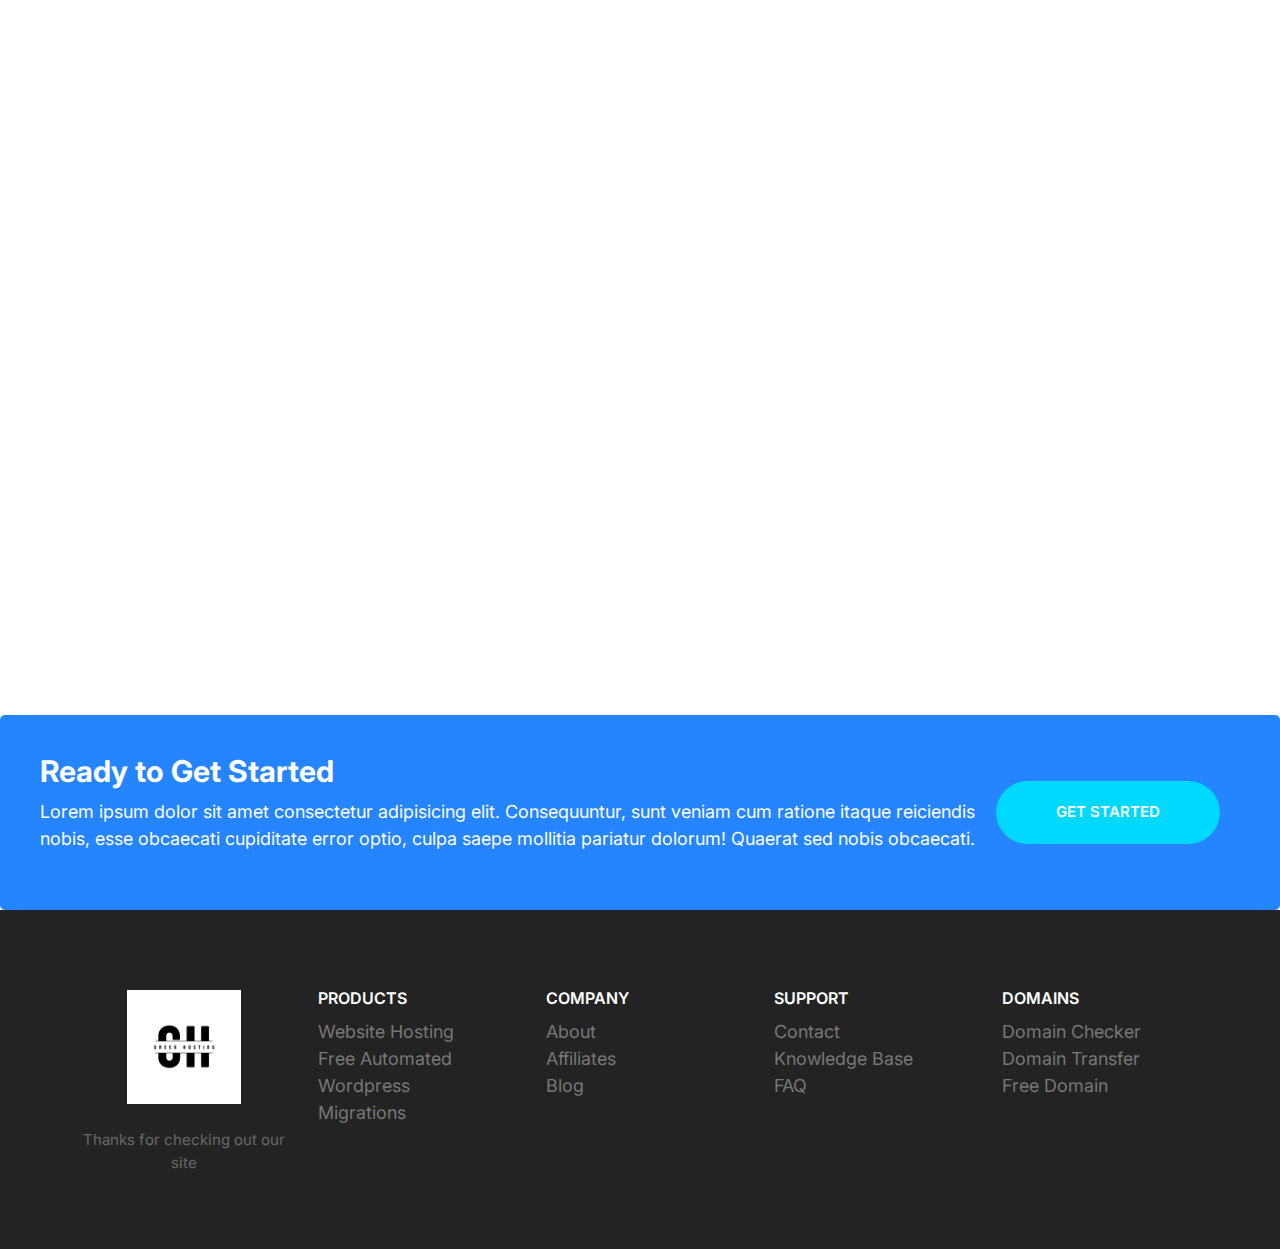
==== commit c1547679: "updating logo" ====
--- a/index.html
+++ b/index.html
@@ -23,7 +23,7 @@
   <body>
     <header>
       <nav class="nav collapsible collapsible--expanded">
-        <a class="nav__brand" href="/"><p>Green Host</p></a>
+        <a class="nav__brand" href="/"><p><img src="./images/greenhost.png" alt=""></p></a>
       <svg class="icon icon--white nav__toggler">
         <use href="images/sprite.svg#menu"></use>
       </svg>
@@ -386,7 +386,7 @@
         </section>
         <section class="footer__brand">
           <!-- <img src="images/logo.svg" alt=""> -->
-					<p class="footer__brand">Green Hosting</p>
+					<p class="footer__brand"><img src="./images/greenhost.png" alt=""></p>
           <p class="footer__copyright">Thanks for checking out our site</p>
         </section>
       </div>
--- a/css/styles.css
+++ b/css/styles.css
@@ -709,6 +709,11 @@
   color: black;
   text-transform: uppercase;
   font-style: italic;
+}
+
+.nav__brand img {
+  width: 25%;
+  height: 25%;
 }
 
 @media screen and (min-width: 768px) {
@@ -867,7 +872,7 @@
 
 .footer__brand img {
   /* TODO: Consider refactoring this and applying to all images. */
-  width: 100%;
+  width: 50%;
   max-width: 230px;
 }
 
